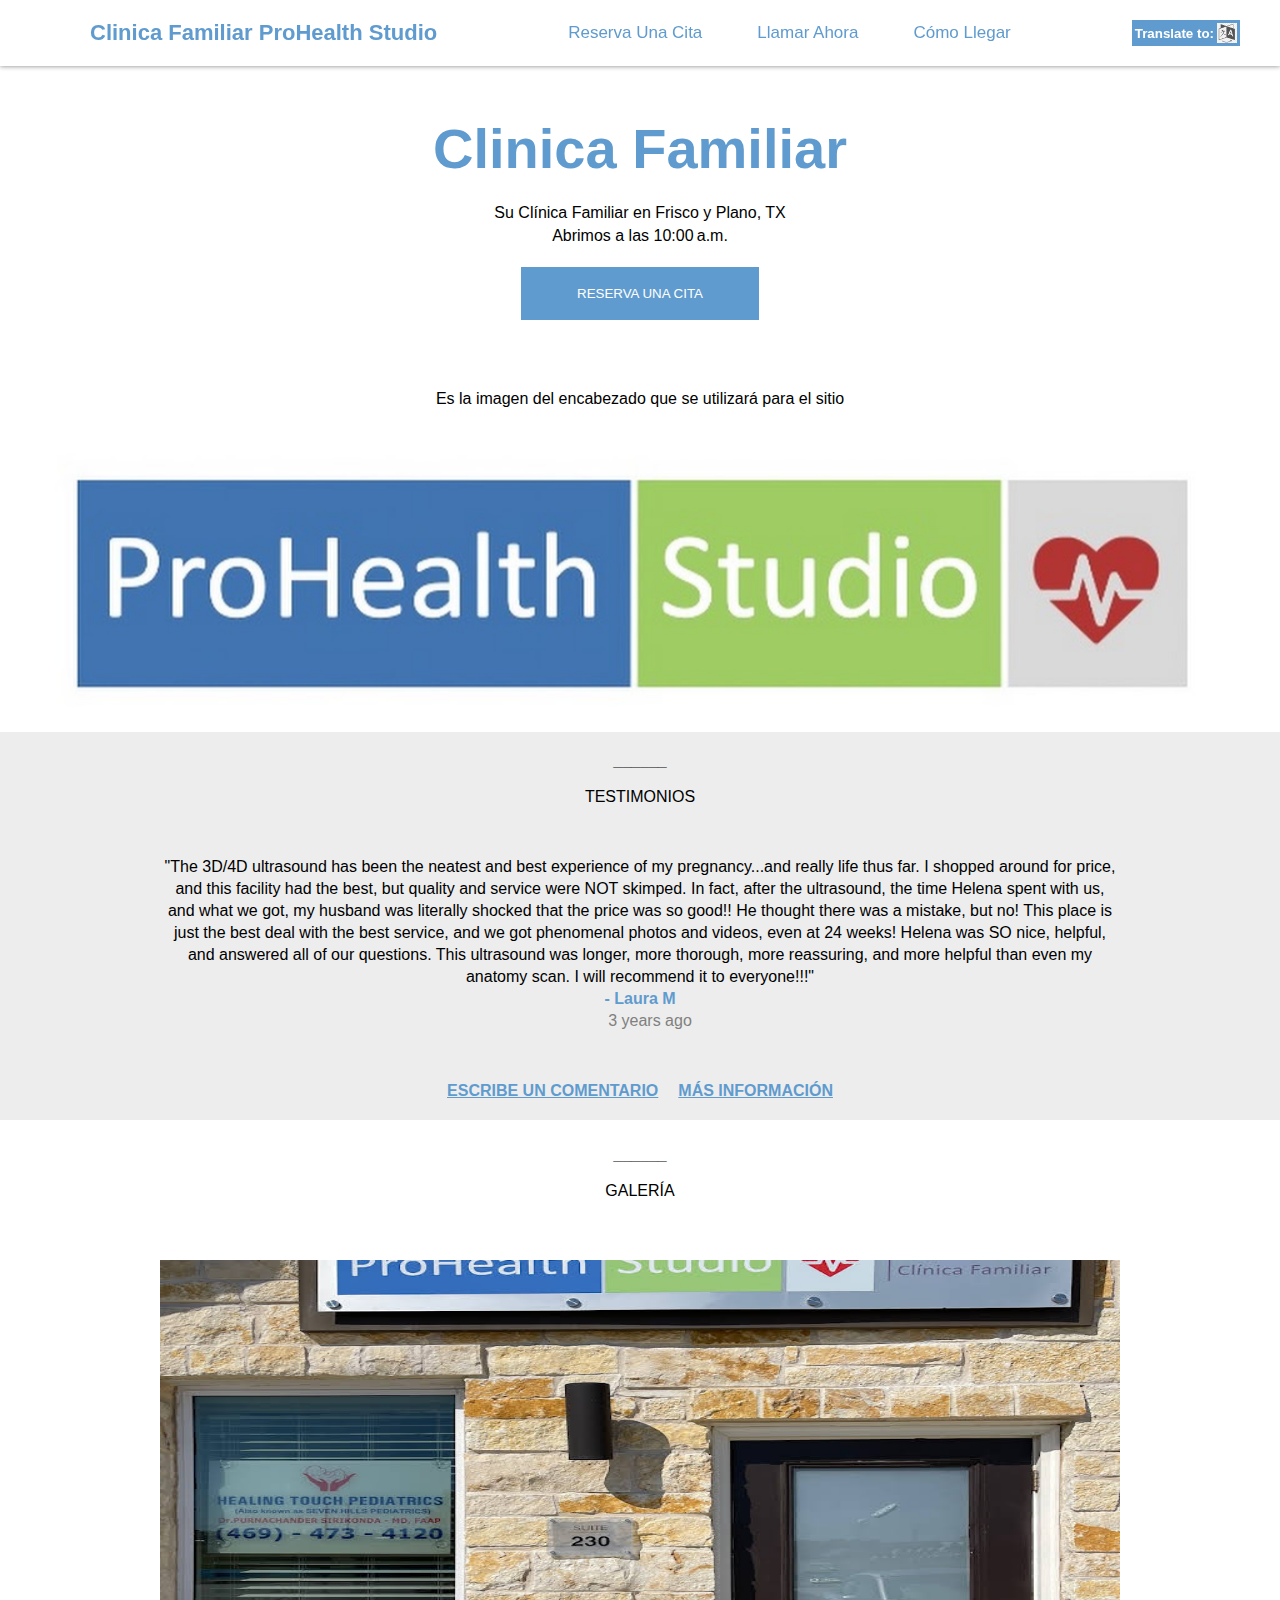
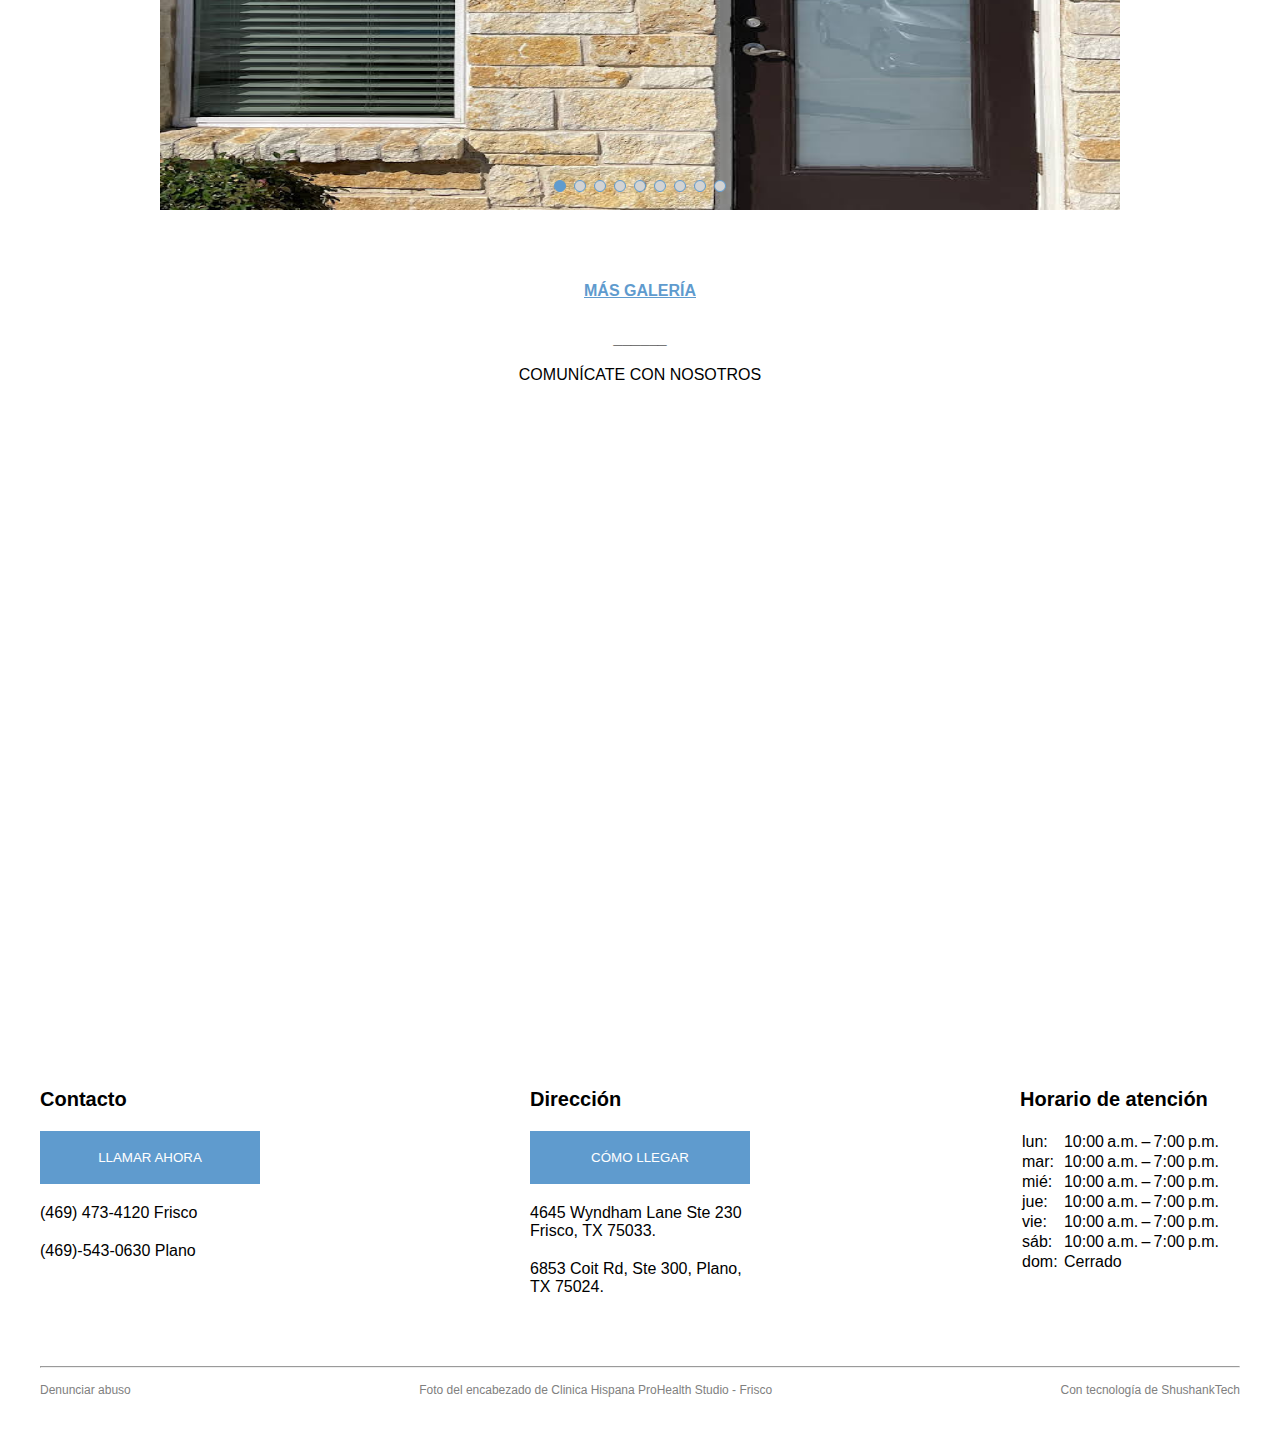
==== index.html @ 74a31b3a "hyper links are add, one is pending (Reserva Una Cita)" ====
<!DOCTYPE html>
<html lang="en">

<head>
    <meta charset="UTF-8">
    <meta name="viewport" content="width=device-width, initial-scale=1.0">
    <title>ProHealth Studio</title>
    <link rel="stylesheet" href="style.css">
    <link rel="stylesheet" href="https://cdnjs.cloudflare.com/ajax/libs/font-awesome/6.4.0/css/all.min.css"
        integrity="sha512-iecdLmaskl7CVkqkXNQ/ZH/XLlvWZOJyj7Yy7tcenmpD1ypASozpmT/E0iPtmFIB46ZmdtAc9eNBvH0H/ZpiBw=="
        crossorigin="anonymous" referrerpolicy="no-referrer" />
    <link rel="stylesheet" href="https://cdnjs.cloudflare.com/ajax/libs/font-awesome/6.4.2/css/all.min.css"
        integrity="sha512-z3gLpd7yknf1YoNbCzqRKc4qyor8gaKU1qmn+CShxbuBusANI9QpRohGBreCFkKxLhei6S9CQXFEbbKuqLg0DA=="
        crossorigin="anonymous" referrerpolicy="no-referrer" />
    <link rel="stylesheet" href="https://cdnjs.cloudflare.com/ajax/libs/font-awesome/6.5.0/css/all.min.css"
        integrity="sha512-Avb2QiuDEEvB4bZJYdft2mNjVShBftLdPG8FJ0V7irTLQ8Uo0qcPxh4Plq7G5tGm0rU+1SPhVotteLpBERwTkw=="
        crossorigin="anonymous" referrerpolicy="no-referrer" />
    <link rel="stylesheet" href="https://cdnjs.cloudflare.com/ajax/libs/font-awesome/5.6.0/css/all.min.css"
        integrity="sha512-ykRBEJhyZ+B/BIJcBuOyUoIxh0OfdICfHPnPfBy7eIiyJv536ojTCsgX8aqrLQ9VJZHGz4tvYyzOM0lkgmQZGw=="
        crossorigin="anonymous" referrerpolicy="no-referrer" />
</head>

<body>
    <header class="header">
        <div class="header_box box">
            <div class="header_leftside">
                <div class="header_main-menu">
                    <div class="menuclosebtn">
                        <i class="fa-solid fa-bars menu_btn" id="menubtn"></i>
                        <span class="close_btn" style="display: none;" id="closebtn">X</span>
                    </div>
                    <ul id="header_menu-main-menu" class="header_main-menu_ul header_main-menu_ul01"
                        style="display: none;">
                        <a href="#comments" class="header_main-menu_ul-li-a">
                            <li class="header_main-menu_ul-li">
                                Testimonios
                            </li>
                        </a>
                        <a href="#gallery" class="header_main-menu_ul-li-a">
                            <li class="header_main-menu_ul-li">
                                Galeria
                            </li>
                        </a>
                        <a href="#localmap" class="header_main-menu_ul-li-a">
                            <li class="header_main-menu_ul-li">
                                Contacto
                            </li>
                        </a>
                    </ul>
                    <ul id="header_menu-main-menu" class="header_main-menu_ul header_main-menu_ul02"
                        style="display: none;">
                        <a href="#comments" class="header_main-menu_ul-li-a">
                            <li class="header_main-menu_ul-li">
                                Testimonios
                            </li>
                        </a>
                        <a href="#gallery" class="header_main-menu_ul-li-a">
                            <li class="header_main-menu_ul-li">
                                Galeria
                            </li>
                        </a>
                        <a href="#localmap" class="header_main-menu_ul-li-a">
                            <li class="header_main-menu_ul-li">
                                Contacto
                            </li>
                        </a>
                        <a href="https://www.google.com/maps/dir//Clinica+Familiar+ProHealth+Studio+-+Frisco/data=!4m8!4m7!1m0!1m5!1m1!1s0x864c39f005796353:0x1c50fafa46c22f75!2m2!1d-96.84732819999999!2d33.1617672"
                            target="_blank" class="header_main-menu_ul-li-a">
                            <li class="header_main-menu_ul-li">
                                Cómo Llegar
                            </li>
                        </a>
                    </ul>
                    <ul id="header_menu-main-menu" class="header_main-menu_ul header_main-menu_ul03"
                        style="display: none;">
                        <a href="#comments" class="header_main-menu_ul-li-a">
                            <li class="header_main-menu_ul-li">
                                Testimonios
                            </li>
                        </a>
                        <a href="#gallery" class="header_main-menu_ul-li-a">
                            <li class="header_main-menu_ul-li">
                                Galeria
                            </li>
                        </a>
                        <a href="#localmap" class="header_main-menu_ul-li-a">
                            <li class="header_main-menu_ul-li">
                                Contacto
                            </li>
                        </a>
                        <a href="tel:+1-469-473-4120" class="header_main-menu_ul-li-a">
                            <li class="header_main-menu_ul-li">
                                Llamar Ahora
                            </li>
                        </a>
                        <a href="https://www.google.com/maps/dir//Clinica+Familiar+ProHealth+Studio+-+Frisco/data=!4m8!4m7!1m0!1m5!1m1!1s0x864c39f005796353:0x1c50fafa46c22f75!2m2!1d-96.84732819999999!2d33.1617672"
                            target="_blank" class="header_main-menu_ul-li-a">
                            <li class="header_main-menu_ul-li">
                                Cómo Llegar
                            </li>
                        </a>
                    </ul>
                    <ul id="header_menu-main-menu" class="header_main-menu_ul header_main-menu_ul04"
                        style="display: none;">
                        <a href="#comments" class="header_main-menu_ul-li-a">
                            <li class="header_main-menu_ul-li">
                                Testimonios
                            </li>
                        </a>
                        <a href="#gallery" class="header_main-menu_ul-li-a">
                            <li class="header_main-menu_ul-li">
                                Galeria
                            </li>
                        </a>
                        <a href="#localmap" class="header_main-menu_ul-li-a">
                            <li class="header_main-menu_ul-li">
                                Contacto
                            </li>
                        </a>
                        <a href="" class="header_main-menu_ul-li-a">
                            <li class="header_main-menu_ul-li">
                                Reserva Una Cita
                            </li>
                        </a>
                        <a href="tel:+1-469-473-4120" class="header_main-menu_ul-li-a">
                            <li class="header_main-menu_ul-li">
                                Llamar Ahora
                            </li>
                        </a>
                        <a href="https://www.google.com/maps/dir//Clinica+Familiar+ProHealth+Studio+-+Frisco/data=!4m8!4m7!1m0!1m5!1m1!1s0x864c39f005796353:0x1c50fafa46c22f75!2m2!1d-96.84732819999999!2d33.1617672"
                            target="_blank" class="header_main-menu_ul-li-a">
                            <li class="header_main-menu_ul-li">
                                Cómo Llegar
                            </li>
                        </a>
                    </ul>
                </div>
                <p>Clinica Familiar ProHealth Studio</p>
            </div>
            <div class="header_rightside header_rightside01">
                <a href="">
                    <span>
                        <i class="fa-solid fa-calendar-day"></i>
                        <p>Reserva Una Cita</p>
                    </span>
                </a>
                <a href="tel:+1-469-473-4120">
                    <span>
                        <i class="fa-solid fa-phone"></i>
                        <p>Llamar Ahora</p>
                    </span>
                </a>
                <a href="https://www.google.com/maps/dir//Clinica+Familiar+ProHealth+Studio+-+Frisco/data=!4m8!4m7!1m0!1m5!1m1!1s0x864c39f005796353:0x1c50fafa46c22f75!2m2!1d-96.84732819999999!2d33.1617672"
                    target="_blank" class="header_main-menu_ul-li-a">
                    <span>
                        <i class="fa-solid fa-diamond-turn-right"></i>
                        <p>Cómo Llegar</p>
                    </span>
                </a>
            </div>
            <div class="header_rightside header_rightside02" style="display: none;">
                <a href="">
                    <span>
                        <i class="fa-solid fa-calendar-day"></i>
                        <p>Reserva Una Cita</p>
                    </span>
                </a>
                <a href="tel:+1-469-473-4120">
                    <span>
                        <i class="fa-solid fa-phone"></i>
                        <p>Llamar Ahora</p>
                    </span>
                </a>
            </div>
            <div class="header_rightside header_rightside03" style="display: none;">
                <a href="">
                    <span>
                        <i class="fa-solid fa-calendar-day"></i>
                        <p>Reserva Una Cita</p>
                    </span>
                </a>
            </div>
            <div class="header_rightside header_rightside04" style="display: none; gap:0px; padding: 0px;">
            </div>
            <div class="header_language">
                <button class="header_language_button" id="languageButton"><span class="header_language_text">Translate
                        to:</span>
                    <img src="language_translation.png" alt="lang_image"></button>
            </div>
        </div>
    </header>

    <section class="clinica">
        <div class="clinica_box box">
            <span class="clinica_header">Clinica Familiar</span>
            <span class="clinica_address">Su Clínica Familiar en Frisco y Plano, TX <br>
                Abrimos a las 10:00 a.m.</span>
            <input type="submit" value="RESERVA UNA CITA" class="clinica_button">
            <span class="clinica_text">Es la imagen del encabezado que se utilizará para el sitio</span>
        </div>
    </section>
    <section class="logo_poster">
        <div class="logo_poster_div box">
            <img src="poster08-02-2024(2).png" alt="logo_poster" class="logo_poster_img box">
        </div>
        <div id="comments"></div>
    </section>
    <iframe src="comments.html" frameborder="0" width="100%" height="400px"></iframe>
    <section class="galeria">
        <div class="galeria_box box">
            <div class="galeria_header">
                <b>______</b>
                <span>GALERÍA</span>
            </div>
            <div id="gallery"></div>
            <div class="galeria_images box">
                <img src="image01.jpg" alt="image1" class="photo01 photos">
                <img src="image02.jpg" alt="image1" class="photo02 photos">
                <img src="image03.jpg" alt="image1" class="photo03 photos">

                <img src="image04.jpeg" alt="image1" class="photo04 photos">
                <img src="image05.jpeg" alt="image1" class="photo05 photos">
                <img src="image06.jpeg" alt="image1" class="photo06 photos">

                <img src="image07.jpeg" alt="image1" class="photo07 photos">
                <img src="image08.jpeg" alt="image1" class="photo08 photos">
                <img src="image09.jpg" alt="image1" class="photo09 photos">
            </div>
            <div class="galeria_images_buttons">
                <span class="photo01_button photos_button"></span>
                <span class="photo02_button photos_button"></span>
                <span class="photo03_button photos_button"></span>
                <span class="photo04_button photos_button"></span>
                <span class="photo05_button photos_button"></span>
                <span class="photo06_button photos_button"></span>
                <span class="photo07_button photos_button"></span>
                <span class="photo08_button photos_button"></span>
                <span class="photo09_button photos_button"></span>
            </div>
            <a href="https://www.google.com/maps/uv?pb=!1s0x864c39f005796353%3A0x1c50fafa46c22f75!3m1!7e131!4s!5sClinica%20Familiar%20ProHealth%20Studio%20-%20Frisco!15sCgIgAQ&hl=es-419&imagekey=!1e2!2snBbS2kpyDQ70okNSSE1fAg"
                target="_blank" style="text-decoration: underline;"><b>MÁS GALERÍA</b></a>
        </div>
    </section>
    <section class="comunicate">
        <div class="comunicate_box box">
            <div class="comunicate_header">
                <b>______</b>
                <span>COMUNÍCATE CON NOSOTROS</span>
            </div>
            <div id="localmap"></div>
            <div class="comunicate_map box">
                <iframe
                    src="https://www.google.com/maps/embed?pb=!1m18!1m12!1m3!1d3339.9922505148693!2d-96.8474852!3d33.1618303!2m3!1f0!2f0!3f0!3m2!1i1024!2i768!4f13.1!3m3!1m2!1s0x864c39f005796353%3A0x1c50fafa46c22f75!2sClinica%20Familiar%20ProHealth%20Studio%20-%20Frisco!5e0!3m2!1sen!2sin!4v1709830717162!5m2!1sen!2sin"
                    width="100%" height="600" style="border:0;" allowfullscreen="" loading="lazy"
                    referrerpolicy="no-referrer-when-downgrade" class="comunicate_map_iframe"></iframe>
            </div>
        </div>
    </section>
    <section class="contacto">
        <div class="contacto_box box">
            <div class="contacto_contacto contacto_section">
                <p class="contacto_header">Contacto</p>
                <input type="submit" value="LLAMAR AHORA" class="contacto_button">
                <a href="tel:+1-469-473-4120" class="contacto_atag">(469) 473-4120 <span>Frisco</span></a>
                <a href="tel:+1-469-543-0630" class="contacto_atag">(469)-543-0630 <span>Plano</span></a>
            </div>
            <div class="contacto_dirección contacto_section">
                <p class="contacto_header">Dirección</p>
                <input type="submit" value="CÓMO LLEGAR" class="contacto_button">
                <a href="https://www.google.com/maps?ll=33.161922,-96.847497&z=16&t=m&hl=en&gl=IN&mapclient=embed&q=4645+Wyndham+Ln+%23230+Frisco,+TX+75033+USA"
                    target="_blank" class="contacto_atag">4645 Wyndham Lane Ste 230 Frisco, TX 75033.</a>
                <a href="https://www.google.com/maps/place/6853+Coit+Rd+STE+300,+Plano,+TX+75024,+USA/@33.069427,-96.772362,16z/data=!4m6!3m5!1s0x864c22c98a66912d:0xb17c87d97829c690!8m2!3d33.0694028!4d-96.7723473!16s%2Fg%2F11hbw2210t?hl=en&entry=ttu"
                    target="_blank" class="contacto_atag">6853 Coit Rd, Ste 300, Plano, TX 75024.</a>
            </div>
            <div class="contacto_horario  contacto_section">
                <p class="contacto_header">Horario de atención</p>
                <table>
                    <tr>
                        <td>lun: </td>
                        <td> 10:00 a.m. – 7:00 p.m.</td>
                    </tr>
                    <tr>
                        <td>mar: </td>
                        <td> 10:00 a.m. – 7:00 p.m.</td>
                    </tr>
                    <tr>
                        <td>mié: </td>
                        <td> 10:00 a.m. – 7:00 p.m.</td>
                    </tr>
                    <tr>
                        <td>jue: </td>
                        <td> 10:00 a.m. – 7:00 p.m.</td>
                    </tr>
                    <tr>
                        <td>vie: </td>
                        <td> 10:00 a.m. – 7:00 p.m.</td>
                    </tr>
                    <tr>
                        <td>sáb: </td>
                        <td> 10:00 a.m. – 7:00 p.m.</td>
                    </tr>
                    <tr>
                        <td>dom: </td>
                        <td> Cerrado</td>
                    </tr>
                </table>
            </div>
        </div>
    </section>
    <footer class="footer">
        <div class="footer_box box">
            <hr>
            <div class="footer_text">
                <span>Denunciar abuso</span>
                <a href="https://www.google.com/maps/contrib/108048068124310545388/photos/@33.1618303,-96.8474852,17z/data=!3m1!4b1!4m3!8m2!3m1!1e1?entry=ttu"
                    target="_blank" style="color: gray;"><span>Foto
                        del encabezado de Clinica Hispana ProHealth Studio - Frisco</span></a>
                <a href="https://shushanktech.netlify.app/" target="_blank" style="color: gray;"><span>Con tecnología
                        de ShushankTech</span></a>
            </div>
        </div>
    </footer>
</body>
<script src="script.js"></script>

</html>
---- style.css ----
* {
    margin: 0;
    padding: 0;
    box-sizing: border-box;
    font-family: "Comfortaa", sans-serif;
}

.box {
    width: 1200px;
}

a {
    text-decoration: none;
    color: #5F9BCE;
}

.contacto_atag {
    color: black;
}

/***************************menu-start*********************************/

@keyframes fadeSkewM {
    from {
        opacity: 0;
        transform: rotateZ(180deg);
    }

    to {
        opacity: 1;
        transform: rotateZ(0deg);
    }
}

@keyframes fadeSkewX {
    from {
        opacity: 0;
        transform: rotateZ(0deg);
    }

    to {
        opacity: 1;
        transform: rotateZ(180deg);
    }
}


@keyframes fadeInDown {
    from {
        opacity: 0;
        transform: translateY(-20px);
    }

    to {
        opacity: 1;
        transform: translateY(0);
    }
}


.menuclosebtn {
    display: flex;
    align-items: center;
    justify-content: center;
    text-align: center;

}

#menubtn,
#closebtn {
    width: 20px;
    font-weight: bold;
    cursor: pointer;
    /* border: 1px solid red; */
}

#menubtn {
    animation: fadeSkewM 0.3s linear alternate;
}

#closebtn {
    animation: fadeSkewX 0.3s linear alternate;
}

.header_main-menu_ul {
    width: 650px;
    font-size: 18px;
    position: absolute;
    top: 50px;
    /* border: 2px solid red; */
    box-shadow: 0px 0px 5px 0px gray;
    animation: fadeInDown 0.3s linear alternate;
}


.header_main-menu_ul a {
    list-style-type: none;
    text-decoration: none;
    display: block;
    color: #5F9BCE;
    /* border: 1px solid red; */
    background-color: #ffffff;
    border-bottom: 2px solid lightgray;
    padding: 10px 20px;
}

.header_main-menu_ul a:hover {
    display: block;
    box-shadow: 0px 0px 5px 0px gray;
}

/***************************menu-end*********************************/


.header {
    display: flex;
    justify-content: center;
    align-items: center;
    width: 100%;
    padding: 20px 0px;
    box-shadow: 0px 0px 5px 0px gray;
    background-color: #ffffff;
    /* border: 2px solid blue; */
    color: #5F9BCE;
    font-size: 17px;
    position: sticky;
    top: 0;
    z-index: 1000;
}

.header_box {
    display: flex;
    justify-content: space-between;
    align-items: center;
    /* border: 2px solid red; */
}

.header_leftside {
    display: flex;
    align-items: center;
    gap: 30px;
    font-size: 22px;
    font-weight: bold;
}

.header_language {
    display: flex;
    align-items: center;
    justify-self: center;
    font-weight: bold;
    /* border: 2px solid red; */

}

.header_language_button {
    display: flex;
    align-items: center;
    justify-self: center;
    text-align: center;
    padding: 2px;
    border: 1px solid transparent;
    font-weight: bold;
    /* width: 60px; */
    cursor: pointer;
    background-color: #5F9BCE;
    color: #ffffff;
    gap: 3px;
    /* flex-wrap: wrap; */
}

.header_language img {
    width: 20px;
}


.header_rightside {
    display: flex;
    justify-content: center;
    align-items: center;
    gap: 45px;
    /* flex-wrap: wrap; */
    /* border: 1px solid red; */
}

.header_rightside span {
    display: flex;
    align-items: center;
    gap: 10px;
    /* border: 1px solid red; */
}


.logo_poster {
    display: flex;
    justify-content: center;
    align-items: center;
    width: 100%;
}


.logo_poster_div {
    display: flex;
    justify-content: center;
    align-items: center;
    /* border: 1px solid red; */
}


.clinica {
    display: flex;
    justify-content: center;
    align-items: center;
    width: 100%;
}


.clinica_box {
    display: flex;
    flex-direction: column;
    justify-content: center;
    align-items: center;
    text-align: center;
    padding: 50px 0px 10px 0px;
    gap: 20px;
}

.clinica_header {
    font-size: 56px;
    font-weight: bold;
    color: #5F9BCE;
}


.clinica_address {
    line-height: 23px;
}


.clinica_button {
    padding: 18px 55px;
    color: #ffffff;
    background-color: #5F9BCE;
    border: 1px solid transparent;
    cursor: pointer;
}

.clinica_button:hover {
    background-color: lightslategray;
}

.clinica_text {
    padding-top: 50px;
}


/*********************************comments_Css-start*************************************/


.testimonios {
    display: flex;
    flex-direction: column;
    justify-content: center;
    align-items: center;
    text-align: center;
    padding: 20px 0px;
    gap: 20px;
    background-color: #ededed;
    /* border: 1px solid red; */
}

.testimonios_box {
    display: flex;
    flex-direction: column;
    align-items: center;
    gap: 50px;
}

.testimonios_header {
    display: flex;
    flex-direction: column;
    gap: 18px;
}

.fa-star {
    /* color: orange; */
    color: #FBBC04;
    font-size: 14px;
}


.testimonios_comments_parent {
    display: flex;
    justify-content: center;
    align-items: center;
    text-align: center;
    flex-wrap: wrap;
    gap: 50px;
    /* border: 1px solid red; */
}

.testimonios_comments {
    display: flex;
    flex-direction: column;
    gap: 10px;
    width: 300px;
    width: 80%;
    line-height: 22px;
}

.testimonios_comments_rating {
    display: flex;
    justify-content: center;
    align-items: center;
    /* border: 1px solid red; */
}

.testimonios_comments_rating_year {
    display: flex;
    gap: 20px;
}

.testimonios_comments_rating_year p {
    color: gray;
}


.fa-ellipsis-vertical {
    font-size: 18px;
    padding-top: 13px;
    cursor: pointer;
}

.testimonios_comments_name {
    font-weight: bold;
    color: #5F9BCE;
}

.testimonios_comments_arrow {
    display: flex;
    align-items: center;
    justify-content: center;
    position: fixed;
    top: 200px;
}


.testimonios_comments_left_arrow_button {
    position: fixed;
    left: 8%;
}


.testimonios_comments_right_arrow_button {
    position: fixed;
    right: 8%;
}


.arrow_button {
    cursor: pointer;
    font-size: 38px;
    color: #5F9BCE;
}

.arrow_button:active {
    color: #FBBC04;
}

.testimonios_footer {
    display: flex;
    align-items: center;
    justify-content: center;
    gap: 20px;
    font-weight: bold;
    color: #5F9BCE;
    text-decoration: underline;
    cursor: pointer;
    flex-wrap: wrap;
}

.testimonios_footer span:hover {
    color: lightslategray;
}


/*********************************comments_Css-end*************************************/



.galeria {
    display: flex;
    flex-direction: column;
    justify-content: center;
    align-items: center;
    text-align: center;
    padding: 10px 0px;
    gap: 20px;
}

.galeria_box {
    display: flex;
    flex-direction: column;
    align-items: center;
    gap: 30px;
}

.galeria_header {
    display: flex;
    flex-direction: column;
    gap: 18px;
}

.galeria_images {
    display: flex;
    justify-content: center;
    align-items: center;
    gap: 28px;
    flex-wrap: wrap;
}

.galeria_images img {
    width: 380px;
    width: 80%;
    height: 550px;
}

.galeria_images_buttons {
    display: flex;
    gap: 8px;
}

.photos_button {
    padding: 5px;
    background-color: lightgray;
    border: 1px solid #5F9BCE;
    border-radius: 50%;
    cursor: pointer;
    position: relative;
    top: -60px;
}


.comunicate {
    display: flex;
    flex-direction: column;
    justify-content: center;
    align-items: center;
    text-align: center;
    padding: 20px 0px;
    gap: 20px;
}

.comunicate_box {
    display: flex;
    flex-direction: column;
    align-items: center;
    gap: 30px;
}

.comunicate_header {
    display: flex;
    flex-direction: column;
    gap: 18px;
}

.contacto {
    display: flex;
    flex-direction: column;
    justify-content: center;
    align-items: center;
    padding: 20px 0px;
    gap: 20px;
}

.contacto_box {
    display: flex;
    justify-content: space-between;
    gap: 30px;
    flex-wrap: wrap;
    /* border: 1px solid red; */
}

.contacto_section {
    display: flex;
    flex-direction: column;
    gap: 20px;
    width: 220px;
}

.contacto_header {
    font-weight: bold;
    font-size: 20px;
}

.contacto_button {
    padding: 18px 55px;
    color: #ffffff;
    background-color: #5F9BCE;
    border: 1px solid transparent;
    cursor: pointer;
}

.contacto_button:hover {
    background-color: lightslategray;
}


.footer {
    display: flex;
    justify-content: center;
    align-items: center;
    width: 100%;
    padding: 50px 0px;
    color: gray;
    /* border: 2px solid blue; */
}

.footer_box {
    display: flex;
    flex-direction: column;
    gap: 15px;
    /* border: 1px solid red; */
}

.footer_text {
    display: flex;
    text-align: center;
    align-items: center;
    justify-content: space-between;
    color: gray;
    font-size: 12px;
    gap: 10px;
    /* border: 1px solid red; */
}


@media (max-width: 1200px) {
    .box {
        width: 100%;
        padding: 0px 30px;
    }

    .clinica_box {
        padding: 50px 30px;
    }

    .header_rightside {
        gap: 20px;
    }

    .header_main-menu_ul {
        width: 80%;
    }
}


@media (max-width: 800px) {
    .galeria_images img {
        width: 90%;
        height: 400px;
    }
}

@media (max-width: 700px) {
    .header_rightside {
        gap: 10px;
    }

    .header {
        font-size: 15px;
    }

    .header_leftside {
        gap: 15px;
        font-size: 18px;
    }

}

@media (max-width: 600px) {
    .header_rightside {
        gap: 5px;
    }

    .header_leftside {
        gap: 10px;
    }

    .galeria_images img {
        width: 90%;
        height: 300px;
    }

}


@media (max-width: 500px) {
    .header_box {
        padding: 10px;
    }

    .header {
        padding: 10px;
    }

    .logo_poster_div {
        padding: 0px;
    }

    .testimonios_comments {
        width: 100%;
    }


    .testimonios_comments_left_arrow_button {
        left: 4.5%;
    }


    .testimonios_comments_right_arrow_button {
        right: 4.5%;
    }

}


@media (max-width: 450px) {

    .clinica_header {
        font-size: 48px;
    }


    .galeria_images,
    .photos {
        /* border: 1px solid red; */
        width: 100%;
        padding: 0px;
    }

    .comunicate_map {
        padding: 0px;
    }


}
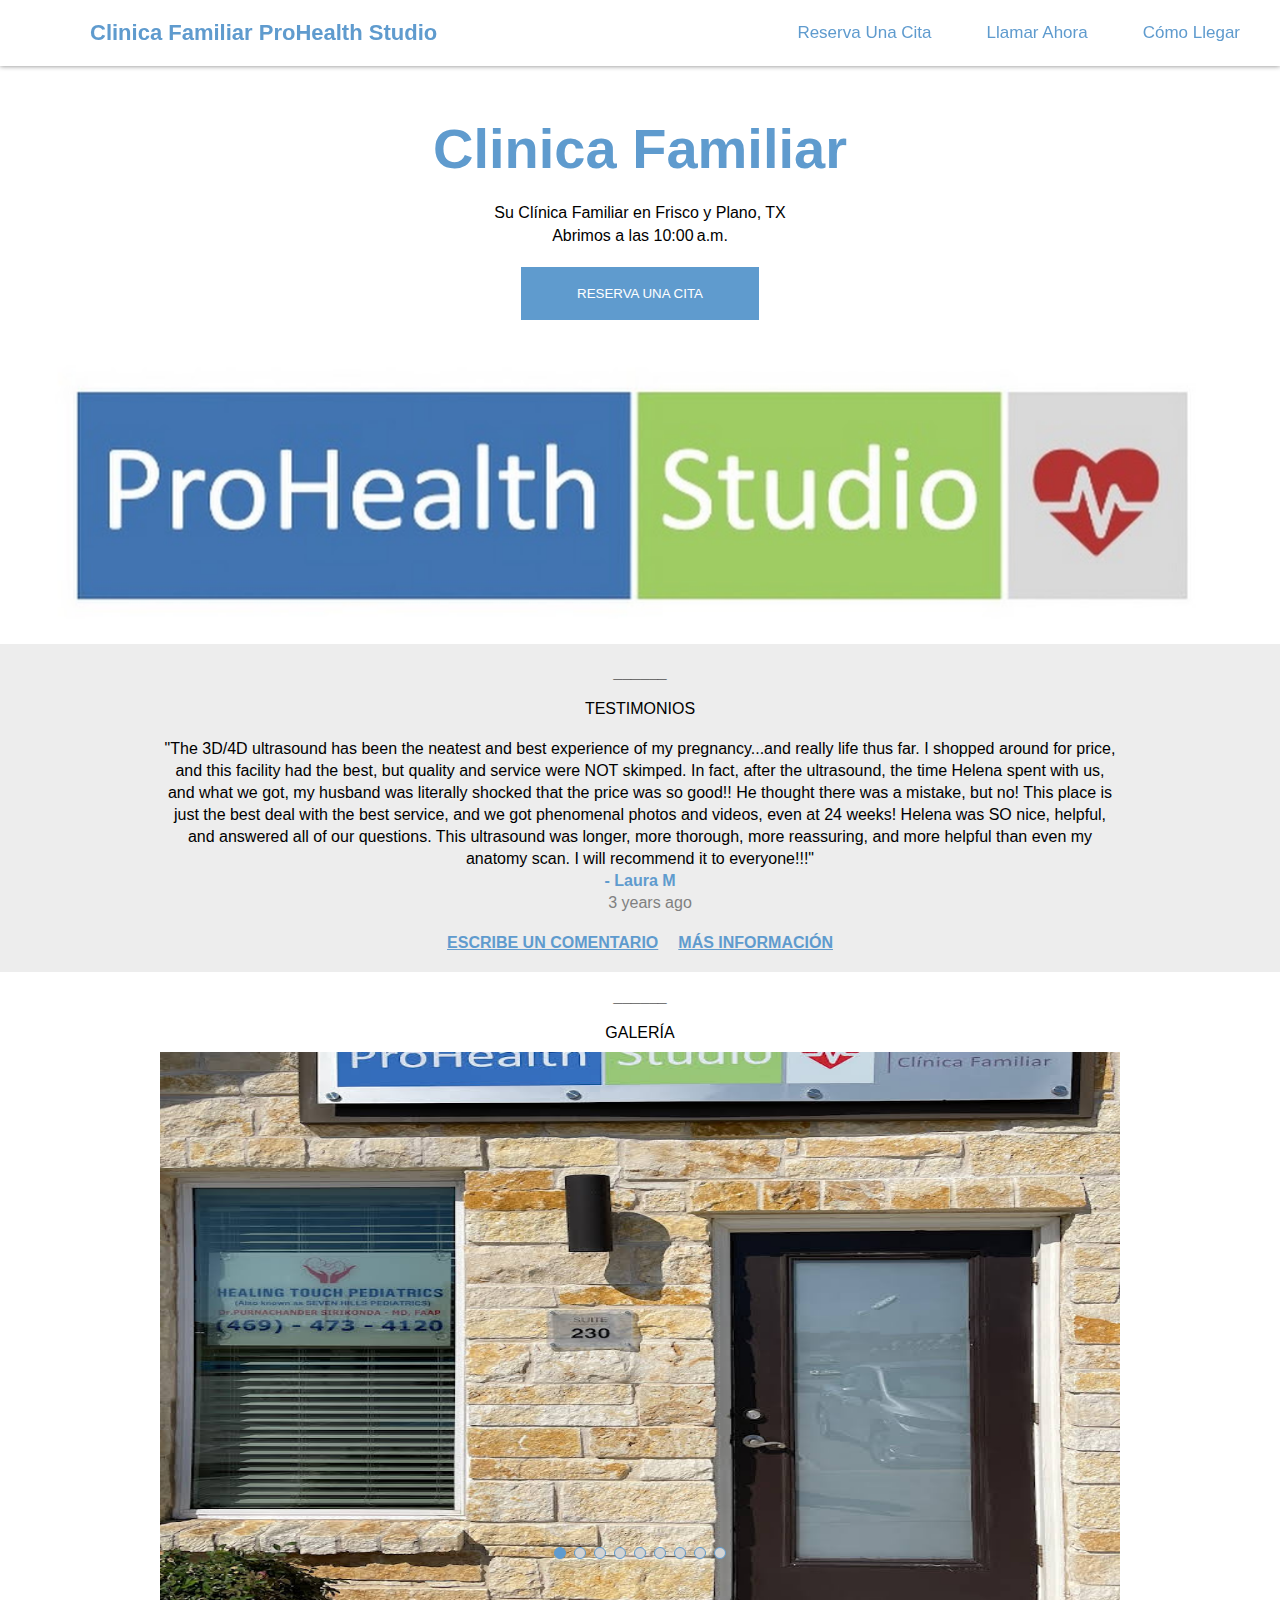
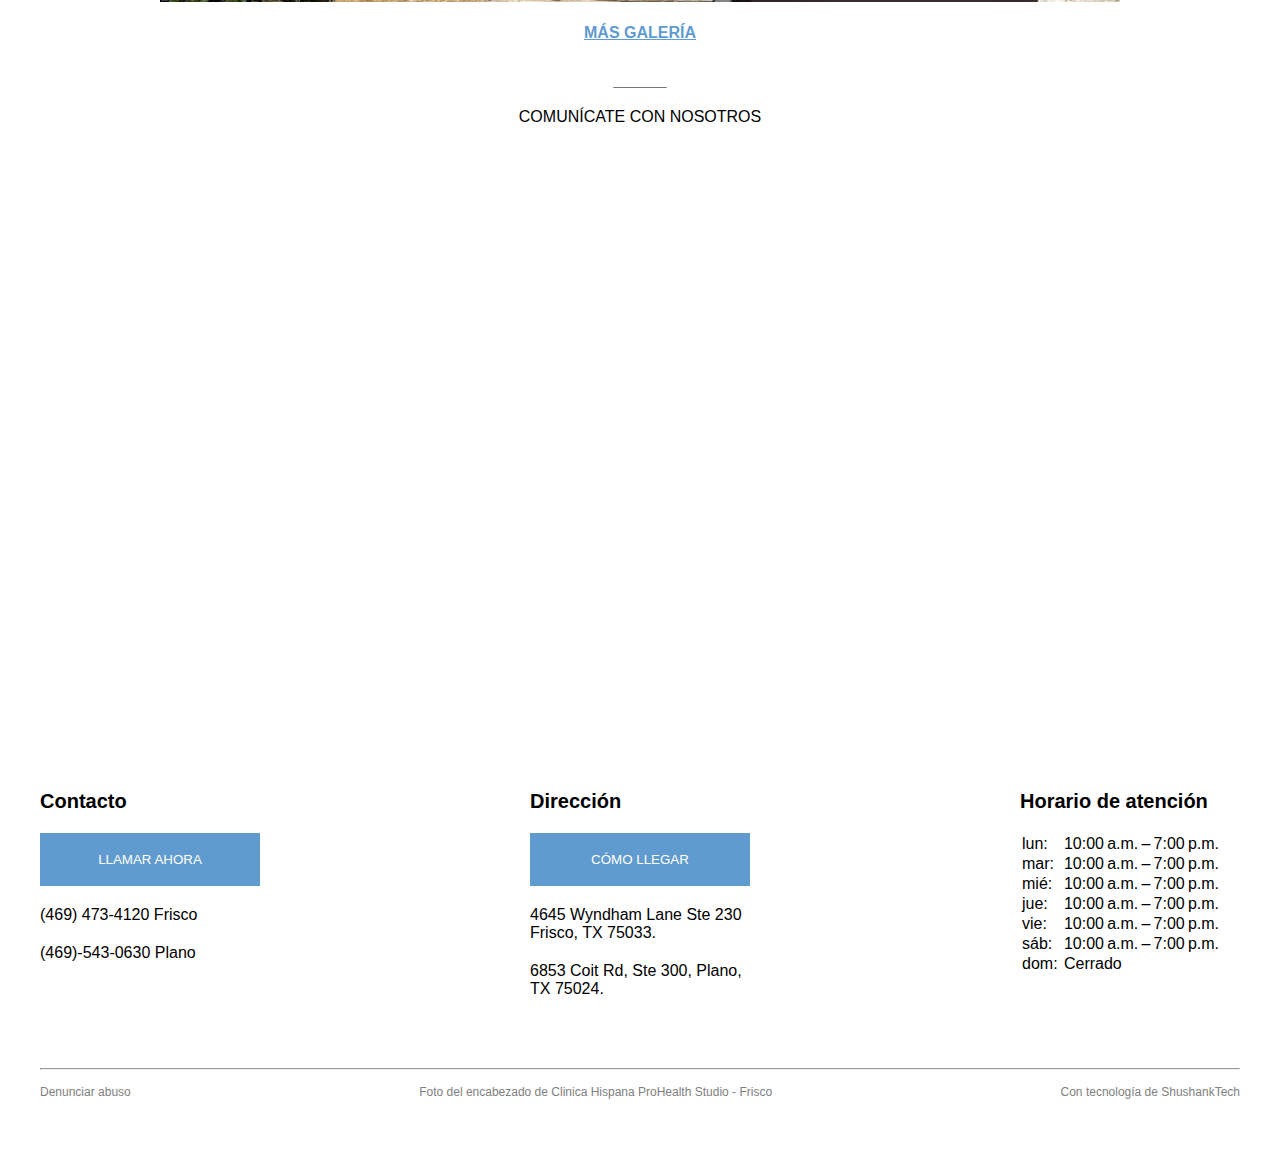
==== commit fa4e3b9c: "remove translate button from header" ====
--- a/index.html
+++ b/index.html
@@ -41,53 +41,38 @@
                                 Galeria
                             </li>
                         </a>
-                        <a href="#localmap" class="header_main-menu_ul-li-a">
+                        <!-- <a href="#localmap" class="header_main-menu_ul-li-a">
                             <li class="header_main-menu_ul-li">
                                 Contacto
                             </li>
-                        </a>
+                        </a> -->
                     </ul>
                     <ul id="header_menu-main-menu" class="header_main-menu_ul header_main-menu_ul02"
                         style="display: none;">
-                        <a href="#comments" class="header_main-menu_ul-li-a">
-                            <li class="header_main-menu_ul-li">
-                                Testimonios
-                            </li>
-                        </a>
-                        <a href="#gallery" class="header_main-menu_ul-li-a">
-                            <li class="header_main-menu_ul-li">
-                                Galeria
-                            </li>
-                        </a>
-                        <a href="#localmap" class="header_main-menu_ul-li-a">
-                            <li class="header_main-menu_ul-li">
-                                Contacto
-                            </li>
-                        </a>
                         <a href="https://www.google.com/maps/dir//Clinica+Familiar+ProHealth+Studio+-+Frisco/data=!4m8!4m7!1m0!1m5!1m1!1s0x864c39f005796353:0x1c50fafa46c22f75!2m2!1d-96.84732819999999!2d33.1617672"
                             target="_blank" class="header_main-menu_ul-li-a">
                             <li class="header_main-menu_ul-li">
                                 Cómo Llegar
                             </li>
                         </a>
+                        <a href="#comments" class="header_main-menu_ul-li-a">
+                            <li class="header_main-menu_ul-li">
+                                Testimonios
+                            </li>
+                        </a>
+                        <a href="#gallery" class="header_main-menu_ul-li-a">
+                            <li class="header_main-menu_ul-li">
+                                Galeria
+                            </li>
+                        </a>
+                        <!-- <a href="#localmap" class="header_main-menu_ul-li-a">
+                            <li class="header_main-menu_ul-li">
+                                Contacto
+                            </li>
+                        </a> -->
                     </ul>
                     <ul id="header_menu-main-menu" class="header_main-menu_ul header_main-menu_ul03"
                         style="display: none;">
-                        <a href="#comments" class="header_main-menu_ul-li-a">
-                            <li class="header_main-menu_ul-li">
-                                Testimonios
-                            </li>
-                        </a>
-                        <a href="#gallery" class="header_main-menu_ul-li-a">
-                            <li class="header_main-menu_ul-li">
-                                Galeria
-                            </li>
-                        </a>
-                        <a href="#localmap" class="header_main-menu_ul-li-a">
-                            <li class="header_main-menu_ul-li">
-                                Contacto
-                            </li>
-                        </a>
                         <a href="tel:+1-469-473-4120" class="header_main-menu_ul-li-a">
                             <li class="header_main-menu_ul-li">
                                 Llamar Ahora
@@ -99,24 +84,25 @@
                                 Cómo Llegar
                             </li>
                         </a>
+                        <a href="#comments" class="header_main-menu_ul-li-a">
+                            <li class="header_main-menu_ul-li">
+                                Testimonios
+                            </li>
+                        </a>
+                        <a href="#gallery" class="header_main-menu_ul-li-a">
+                            <li class="header_main-menu_ul-li">
+                                Galeria
+                            </li>
+                        </a>
+                        <!-- <a href="#localmap" class="header_main-menu_ul-li-a">
+                            <li class="header_main-menu_ul-li">
+                                Contacto
+                            </li>
+                        </a> -->
+
                     </ul>
                     <ul id="header_menu-main-menu" class="header_main-menu_ul header_main-menu_ul04"
                         style="display: none;">
-                        <a href="#comments" class="header_main-menu_ul-li-a">
-                            <li class="header_main-menu_ul-li">
-                                Testimonios
-                            </li>
-                        </a>
-                        <a href="#gallery" class="header_main-menu_ul-li-a">
-                            <li class="header_main-menu_ul-li">
-                                Galeria
-                            </li>
-                        </a>
-                        <a href="#localmap" class="header_main-menu_ul-li-a">
-                            <li class="header_main-menu_ul-li">
-                                Contacto
-                            </li>
-                        </a>
                         <a href="" class="header_main-menu_ul-li-a">
                             <li class="header_main-menu_ul-li">
                                 Reserva Una Cita
@@ -133,6 +119,21 @@
                                 Cómo Llegar
                             </li>
                         </a>
+                        <a href="#comments" class="header_main-menu_ul-li-a">
+                            <li class="header_main-menu_ul-li">
+                                Testimonios
+                            </li>
+                        </a>
+                        <a href="#gallery" class="header_main-menu_ul-li-a">
+                            <li class="header_main-menu_ul-li">
+                                Galeria
+                            </li>
+                        </a>
+                        <!-- <a href="#localmap" class="header_main-menu_ul-li-a">
+                            <li class="header_main-menu_ul-li">
+                                Contacto
+                            </li>
+                        </a> -->
                     </ul>
                 </div>
                 <p>Clinica Familiar ProHealth Studio</p>
@@ -182,11 +183,11 @@
             </div>
             <div class="header_rightside header_rightside04" style="display: none; gap:0px; padding: 0px;">
             </div>
-            <div class="header_language">
+            <!-- <div class="header_language">
                 <button class="header_language_button" id="languageButton"><span class="header_language_text">Translate
                         to:</span>
                     <img src="language_translation.png" alt="lang_image"></button>
-            </div>
+            </div> -->
         </div>
     </header>
 
@@ -196,7 +197,7 @@
             <span class="clinica_address">Su Clínica Familiar en Frisco y Plano, TX <br>
                 Abrimos a las 10:00 a.m.</span>
             <input type="submit" value="RESERVA UNA CITA" class="clinica_button">
-            <span class="clinica_text">Es la imagen del encabezado que se utilizará para el sitio</span>
+            <!-- <span class="clinica_text">Es la imagen del encabezado que se utilizará para el sitio</span> -->
         </div>
     </section>
     <section class="logo_poster">
@@ -205,7 +206,7 @@
         </div>
         <div id="comments"></div>
     </section>
-    <iframe src="comments.html" frameborder="0" width="100%" height="400px"></iframe>
+    <iframe src="comments.html" frameborder="0" width="100%" height="330px"></iframe>
     <section class="galeria">
         <div class="galeria_box box">
             <div class="galeria_header">
@@ -317,6 +318,7 @@
                         del encabezado de Clinica Hispana ProHealth Studio - Frisco</span></a>
                 <a href="https://shushanktech.netlify.app/" target="_blank" style="color: gray;"><span>Con tecnología
                         de ShushankTech</span></a>
+                <!-- <a href="https://shushanktech.netlify.app/" target="_blank" style="color: gray;">Desarrollado por ShushankTech</a> -->
             </div>
         </div>
     </footer>
--- a/style.css
+++ b/style.css
@@ -272,7 +272,7 @@
     display: flex;
     flex-direction: column;
     align-items: center;
-    gap: 50px;
+    gap: 20px;
 }
 
 .testimonios_header {
@@ -401,7 +401,7 @@
     display: flex;
     flex-direction: column;
     align-items: center;
-    gap: 30px;
+    gap: 5px;
 }
 
 .galeria_header {
@@ -454,7 +454,7 @@
     display: flex;
     flex-direction: column;
     align-items: center;
-    gap: 30px;
+    gap: 10px;
 }
 
 .comunicate_header {
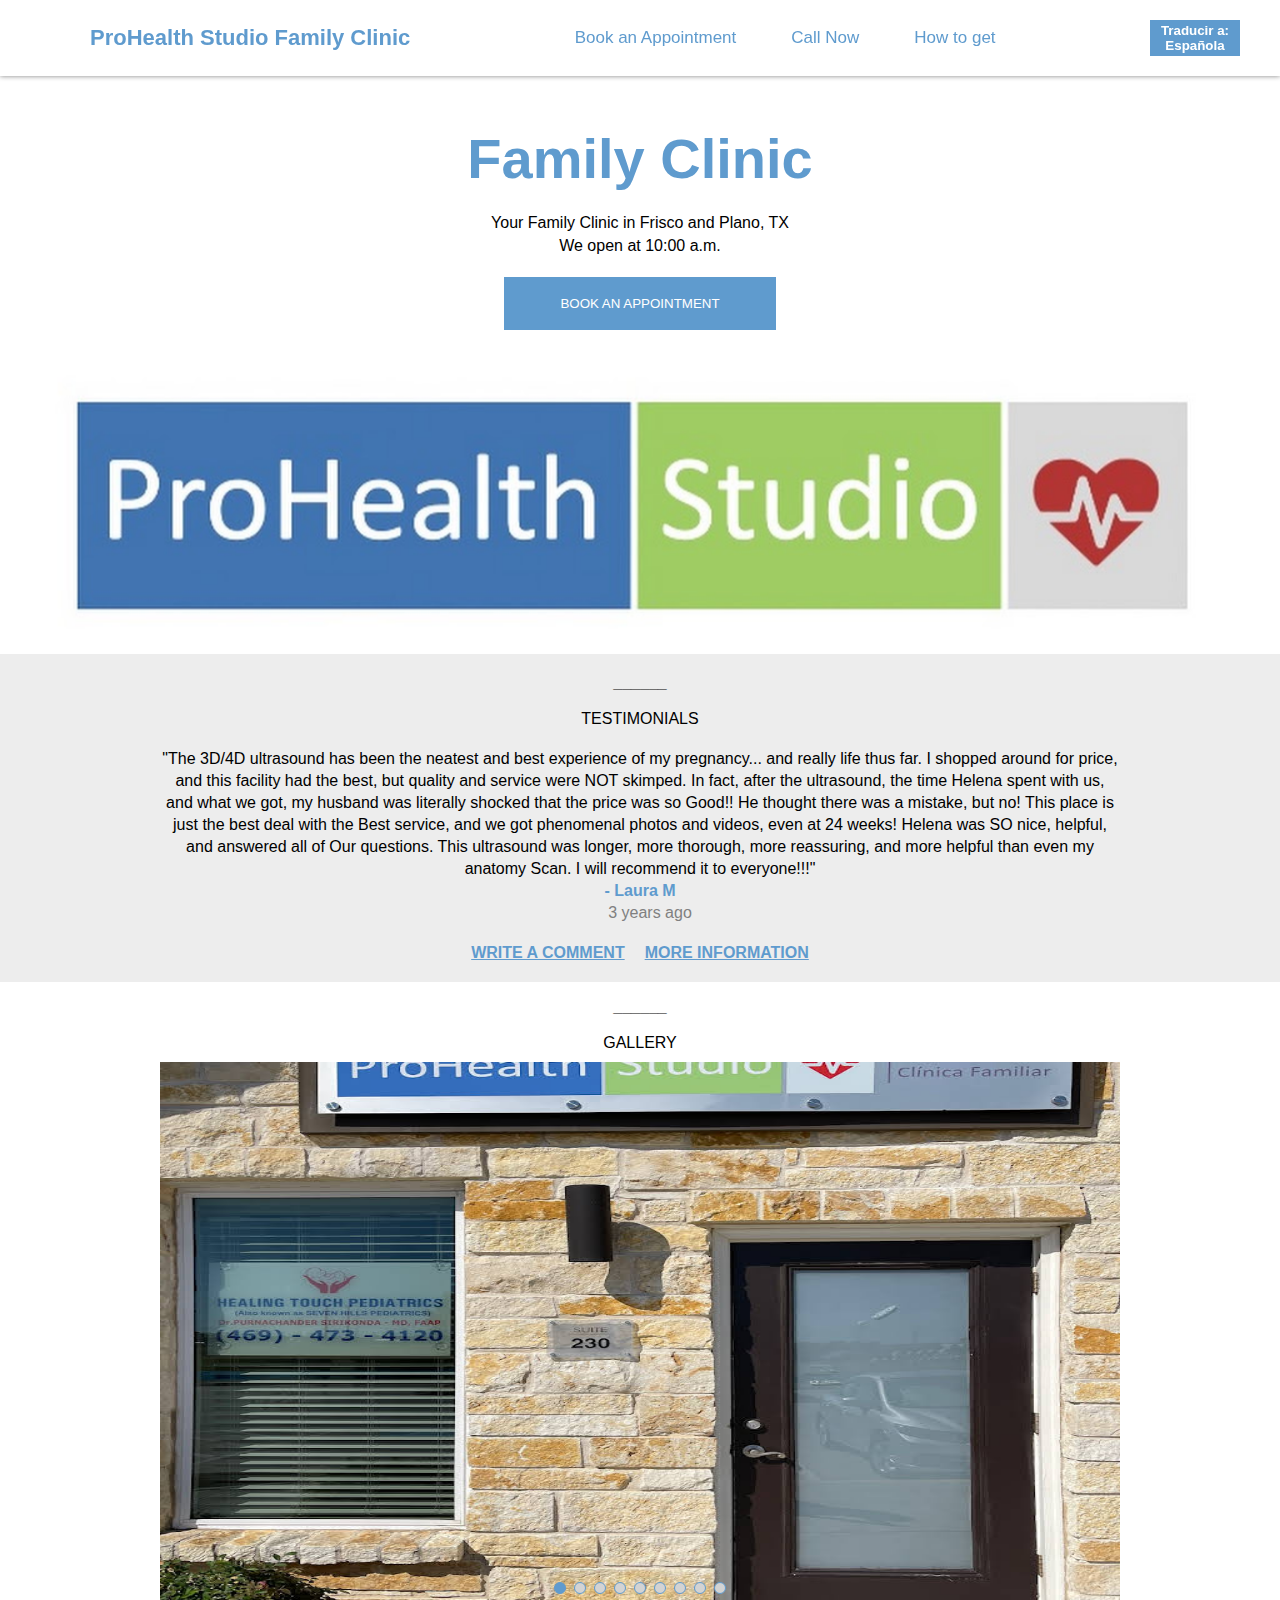
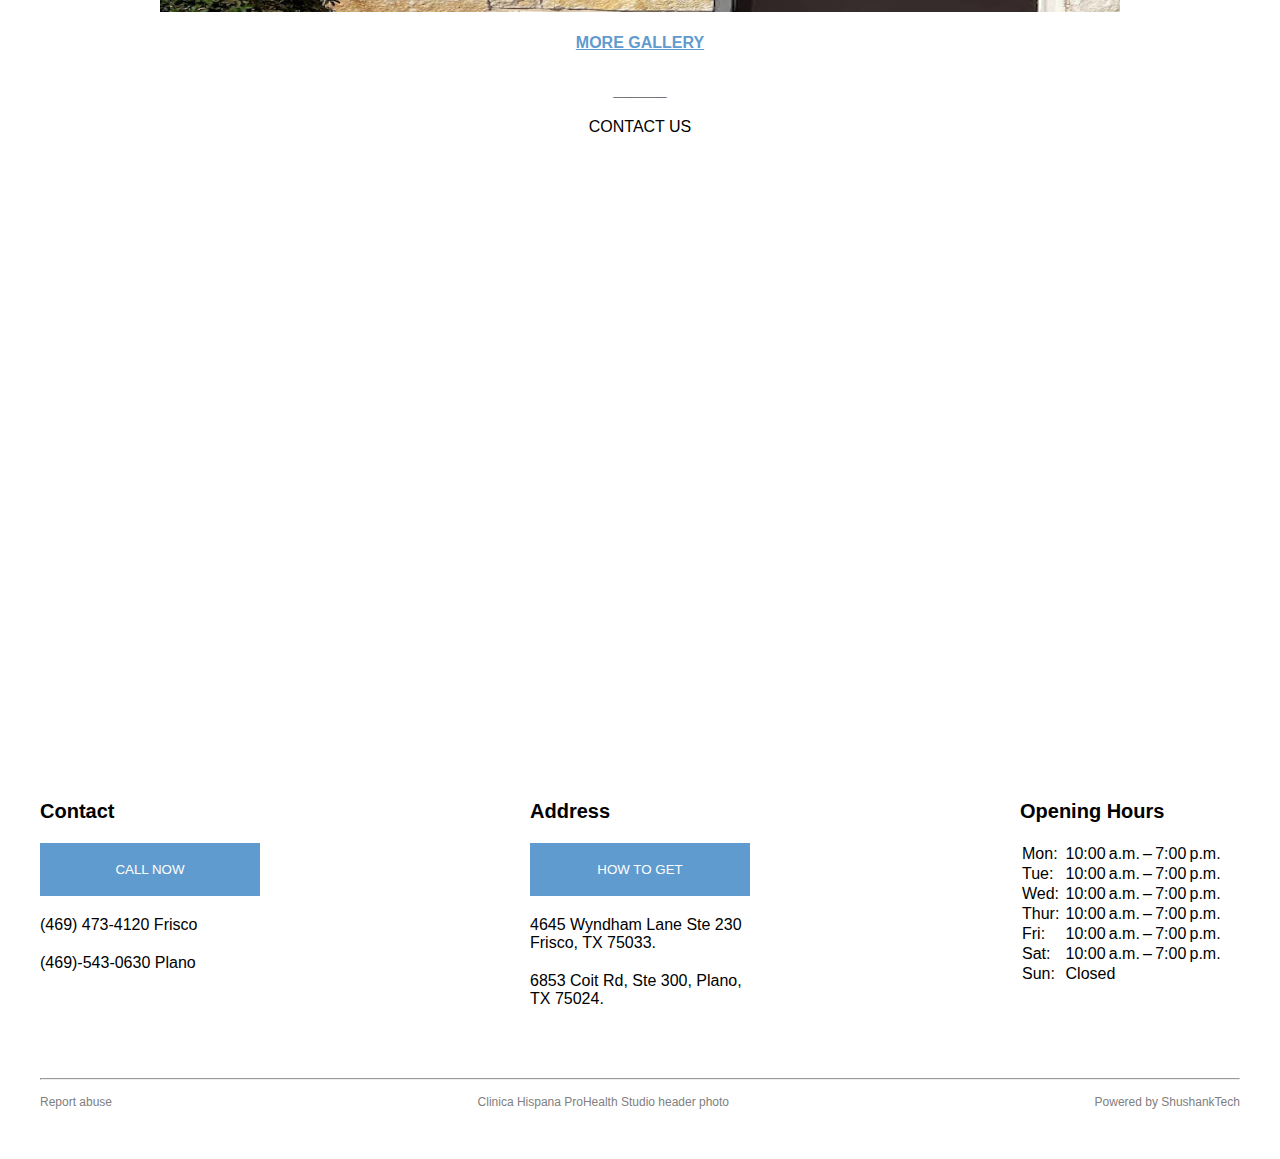
==== commit bf8603cb: "add Translate button and JS code for translate English to Spanish and Spanish to English" ====
--- a/index.html
+++ b/index.html
@@ -33,12 +33,14 @@
                         style="display: none;">
                         <a href="#comments" class="header_main-menu_ul-li-a">
                             <li class="header_main-menu_ul-li">
-                                Testimonios
+                                <span class="spanish_language">Testimonios</span>
+                                <span class="english_language">Testimonials</span>
                             </li>
                         </a>
                         <a href="#gallery" class="header_main-menu_ul-li-a">
                             <li class="header_main-menu_ul-li">
-                                Galeria
+                                <span class="spanish_language">Galeria</span>
+                                <span class="english_language">Gallery</span>
                             </li>
                         </a>
                         <!-- <a href="#localmap" class="header_main-menu_ul-li-a">
@@ -52,17 +54,20 @@
                         <a href="https://www.google.com/maps/dir//Clinica+Familiar+ProHealth+Studio+-+Frisco/data=!4m8!4m7!1m0!1m5!1m1!1s0x864c39f005796353:0x1c50fafa46c22f75!2m2!1d-96.84732819999999!2d33.1617672"
                             target="_blank" class="header_main-menu_ul-li-a">
                             <li class="header_main-menu_ul-li">
-                                Cómo Llegar
+                                <span class="spanish_language">Cómo Llegar</span>
+                                <span class="english_language">How to get</span>
                             </li>
                         </a>
                         <a href="#comments" class="header_main-menu_ul-li-a">
                             <li class="header_main-menu_ul-li">
-                                Testimonios
+                                <span class="spanish_language">Testimonios</span>
+                                <span class="english_language">Testimonials</span>
                             </li>
                         </a>
                         <a href="#gallery" class="header_main-menu_ul-li-a">
                             <li class="header_main-menu_ul-li">
-                                Galeria
+                                <span class="spanish_language">Galeria</span>
+                                <span class="english_language">Gallery</span>
                             </li>
                         </a>
                         <!-- <a href="#localmap" class="header_main-menu_ul-li-a">
@@ -75,23 +80,27 @@
                         style="display: none;">
                         <a href="tel:+1-469-473-4120" class="header_main-menu_ul-li-a">
                             <li class="header_main-menu_ul-li">
-                                Llamar Ahora
+                                <span class="spanish_language">Llamar Ahora</span>
+                                <span class="english_language">Call Now</span>
                             </li>
                         </a>
                         <a href="https://www.google.com/maps/dir//Clinica+Familiar+ProHealth+Studio+-+Frisco/data=!4m8!4m7!1m0!1m5!1m1!1s0x864c39f005796353:0x1c50fafa46c22f75!2m2!1d-96.84732819999999!2d33.1617672"
                             target="_blank" class="header_main-menu_ul-li-a">
                             <li class="header_main-menu_ul-li">
-                                Cómo Llegar
+                                <span class="spanish_language">Cómo Llegar</span>
+                                <span class="english_language">How to get</span>
                             </li>
                         </a>
                         <a href="#comments" class="header_main-menu_ul-li-a">
                             <li class="header_main-menu_ul-li">
-                                Testimonios
+                                <span class="spanish_language">Testimonios</span>
+                                <span class="english_language">Testimonials</span>
                             </li>
                         </a>
                         <a href="#gallery" class="header_main-menu_ul-li-a">
                             <li class="header_main-menu_ul-li">
-                                Galeria
+                                <span class="spanish_language">Galeria</span>
+                                <span class="english_language">Gallery</span>
                             </li>
                         </a>
                         <!-- <a href="#localmap" class="header_main-menu_ul-li-a">
@@ -105,28 +114,33 @@
                         style="display: none;">
                         <a href="" class="header_main-menu_ul-li-a">
                             <li class="header_main-menu_ul-li">
-                                Reserva Una Cita
+                                <span class="spanish_language">Reserva Una Cita</span>
+                                <span class="english_language">Book an Appointment</span>
                             </li>
                         </a>
                         <a href="tel:+1-469-473-4120" class="header_main-menu_ul-li-a">
                             <li class="header_main-menu_ul-li">
-                                Llamar Ahora
+                                <span class="spanish_language">Llamar Ahora</span>
+                                <span class="english_language">Call Now</span>
                             </li>
                         </a>
                         <a href="https://www.google.com/maps/dir//Clinica+Familiar+ProHealth+Studio+-+Frisco/data=!4m8!4m7!1m0!1m5!1m1!1s0x864c39f005796353:0x1c50fafa46c22f75!2m2!1d-96.84732819999999!2d33.1617672"
                             target="_blank" class="header_main-menu_ul-li-a">
                             <li class="header_main-menu_ul-li">
-                                Cómo Llegar
+                                <span class="spanish_language">Cómo Llegar</span>
+                                <span class="english_language">How to get</span>
                             </li>
                         </a>
                         <a href="#comments" class="header_main-menu_ul-li-a">
                             <li class="header_main-menu_ul-li">
-                                Testimonios
+                                <span class="spanish_language">Testimonios</span>
+                                <span class="english_language">Testimonials</span>
                             </li>
                         </a>
                         <a href="#gallery" class="header_main-menu_ul-li-a">
                             <li class="header_main-menu_ul-li">
-                                Galeria
+                                <span class="spanish_language">Galeria</span>
+                                <span class="english_language">Gallery</span>
                             </li>
                         </a>
                         <!-- <a href="#localmap" class="header_main-menu_ul-li-a">
@@ -136,67 +150,101 @@
                         </a> -->
                     </ul>
                 </div>
-                <p>Clinica Familiar ProHealth Studio</p>
+                <p>
+                    <span class="spanish_language">Clinica Familiar ProHealth Studio</span>
+                    <span class="english_language">ProHealth Studio Family Clinic</span>
+                </p>
             </div>
             <div class="header_rightside header_rightside01">
                 <a href="">
-                    <span>
+                    <span class="header_rightside_span">
                         <i class="fa-solid fa-calendar-day"></i>
-                        <p>Reserva Una Cita</p>
+                        <p>
+                            <span class="spanish_language">Reserva Una Cita</span>
+                            <span class="english_language">Book an Appointment</span>
+                        </p>
                     </span>
                 </a>
                 <a href="tel:+1-469-473-4120">
-                    <span>
+                    <span class="header_rightside_span">
                         <i class="fa-solid fa-phone"></i>
-                        <p>Llamar Ahora</p>
+                        <p>
+                            <span class="spanish_language">Llamar Ahora</span>
+                            <span class="english_language">Call Now</span>
+                        </p>
                     </span>
                 </a>
                 <a href="https://www.google.com/maps/dir//Clinica+Familiar+ProHealth+Studio+-+Frisco/data=!4m8!4m7!1m0!1m5!1m1!1s0x864c39f005796353:0x1c50fafa46c22f75!2m2!1d-96.84732819999999!2d33.1617672"
                     target="_blank" class="header_main-menu_ul-li-a">
-                    <span>
+                    <span class="header_rightside_span">
                         <i class="fa-solid fa-diamond-turn-right"></i>
-                        <p>Cómo Llegar</p>
+                        <p>
+                            <span class="spanish_language">Cómo Llegar</span>
+                            <span class="english_language">How to get</span>
+                        </p>
                     </span>
                 </a>
             </div>
             <div class="header_rightside header_rightside02" style="display: none;">
                 <a href="">
-                    <span>
+                    <span class="header_rightside_span">
                         <i class="fa-solid fa-calendar-day"></i>
-                        <p>Reserva Una Cita</p>
+                        <p>
+                            <span class="spanish_language">Reserva Una Cita</span>
+                            <span class="english_language">Book an Appointment</span>
+                        </p>
                     </span>
                 </a>
                 <a href="tel:+1-469-473-4120">
-                    <span>
+                    <span class="header_rightside_span">
                         <i class="fa-solid fa-phone"></i>
-                        <p>Llamar Ahora</p>
+                        <p>
+                            <span class="spanish_language">Llamar Ahora</span>
+                            <span class="english_language">Call Now</span>
+                        </p>
                     </span>
                 </a>
             </div>
             <div class="header_rightside header_rightside03" style="display: none;">
                 <a href="">
-                    <span>
+                    <span class="header_rightside_span">
                         <i class="fa-solid fa-calendar-day"></i>
-                        <p>Reserva Una Cita</p>
+                        <p>
+                            <span class="spanish_language">Reserva Una Cita</span>
+                            <span class="english_language">Book an Appointment</span>
+                        </p>
                     </span>
                 </a>
             </div>
             <div class="header_rightside header_rightside04" style="display: none; gap:0px; padding: 0px;">
             </div>
-            <!-- <div class="header_language">
-                <button class="header_language_button" id="languageButton"><span class="header_language_text">Translate
-                        to:</span>
-                    <img src="language_translation.png" alt="lang_image"></button>
-            </div> -->
+            <div class="header_language">
+                <button class="header_language_button" id="languageButton">
+                    <span class="header_language_text">
+                        <span class="spanish_language">Translate to: English</span>
+                        <span class="english_language">Traducir a: Española</span>
+                    </span>
+                    <!-- <img src="language_translation.png" alt="lang_image"> -->
+                </button>
+            </div>
         </div>
     </header>
 
     <section class="clinica">
         <div class="clinica_box box">
-            <span class="clinica_header">Clinica Familiar</span>
-            <span class="clinica_address">Su Clínica Familiar en Frisco y Plano, TX <br>
-                Abrimos a las 10:00 a.m.</span>
-            <input type="submit" value="RESERVA UNA CITA" class="clinica_button">
+            <span class="clinica_header">
+                <span class="spanish_language">Clinica Familiar</span>
+                <span class="english_language">Family Clinic</span>
+            </span>
+            <span class="clinica_address">
+                <span class="spanish_language">Su Clínica Familiar en Frisco y Plano, TX</span>
+                <span class="english_language">Your Family Clinic in Frisco and Plano, TX</span>
+                <br>
+                <span class="spanish_language">Abrimos a las 10:00 a.m.</span>
+                <span class="english_language">We open at 10:00 a.m.</span>
+            </span>
+            <input type="submit" value="RESERVA UNA CITA" class="clinica_button spanish_language">
+            <input type="submit" value="BOOK AN APPOINTMENT" class="clinica_button english_language">
             <!-- <span class="clinica_text">Es la imagen del encabezado que se utilizará para el sitio</span> -->
         </div>
     </section>
@@ -211,7 +259,10 @@
         <div class="galeria_box box">
             <div class="galeria_header">
                 <b>______</b>
-                <span>GALERÍA</span>
+                <span>
+                    <span class="spanish_language">GALERÍA</span>
+                    <span class="english_language">GALLERY</span>
+                </span>
             </div>
             <div id="gallery"></div>
             <div class="galeria_images box">
@@ -239,14 +290,22 @@
                 <span class="photo09_button photos_button"></span>
             </div>
             <a href="https://www.google.com/maps/uv?pb=!1s0x864c39f005796353%3A0x1c50fafa46c22f75!3m1!7e131!4s!5sClinica%20Familiar%20ProHealth%20Studio%20-%20Frisco!15sCgIgAQ&hl=es-419&imagekey=!1e2!2snBbS2kpyDQ70okNSSE1fAg"
-                target="_blank" style="text-decoration: underline;"><b>MÁS GALERÍA</b></a>
+                target="_blank" style="text-decoration: underline;">
+                <b>
+                    <span class="spanish_language">MÁS GALERÍA</span>
+                    <span class="english_language">MORE GALLERY</span>
+                </b>
+            </a>
         </div>
     </section>
     <section class="comunicate">
         <div class="comunicate_box box">
             <div class="comunicate_header">
                 <b>______</b>
-                <span>COMUNÍCATE CON NOSOTROS</span>
+                <span>
+                    <span class="spanish_language">COMUNÍCATE CON NOSOTROS</span>
+                    <span class="english_language">CONTACT US</span>
+                </span>
             </div>
             <div id="localmap"></div>
             <div class="comunicate_map box">
@@ -260,49 +319,84 @@
     <section class="contacto">
         <div class="contacto_box box">
             <div class="contacto_contacto contacto_section">
-                <p class="contacto_header">Contacto</p>
-                <input type="submit" value="LLAMAR AHORA" class="contacto_button">
+                <p class="contacto_header">
+                    <span class="spanish_language">Contacto</span>
+                    <span class="english_language">Contact</span>
+                </p>
+                <input type="submit" value="LLAMAR AHORA" class="contacto_button spanish_language">
+                <input type="submit" value="CALL NOW" class="contacto_button english_language">
                 <a href="tel:+1-469-473-4120" class="contacto_atag">(469) 473-4120 <span>Frisco</span></a>
                 <a href="tel:+1-469-543-0630" class="contacto_atag">(469)-543-0630 <span>Plano</span></a>
             </div>
             <div class="contacto_dirección contacto_section">
-                <p class="contacto_header">Dirección</p>
-                <input type="submit" value="CÓMO LLEGAR" class="contacto_button">
+                <p class="contacto_header">
+                    <span class="spanish_language">Dirección</span>
+                    <span class="english_language">Address</span>
+                </p>
+                <input type="submit" value="CÓMO LLEGAR" class="contacto_button spanish_language">
+                <input type="submit" value="HOW TO GET" class="contacto_button english_language">
                 <a href="https://www.google.com/maps?ll=33.161922,-96.847497&z=16&t=m&hl=en&gl=IN&mapclient=embed&q=4645+Wyndham+Ln+%23230+Frisco,+TX+75033+USA"
                     target="_blank" class="contacto_atag">4645 Wyndham Lane Ste 230 Frisco, TX 75033.</a>
                 <a href="https://www.google.com/maps/place/6853+Coit+Rd+STE+300,+Plano,+TX+75024,+USA/@33.069427,-96.772362,16z/data=!4m6!3m5!1s0x864c22c98a66912d:0xb17c87d97829c690!8m2!3d33.0694028!4d-96.7723473!16s%2Fg%2F11hbw2210t?hl=en&entry=ttu"
                     target="_blank" class="contacto_atag">6853 Coit Rd, Ste 300, Plano, TX 75024.</a>
             </div>
             <div class="contacto_horario  contacto_section">
-                <p class="contacto_header">Horario de atención</p>
+                <p class="contacto_header">
+                    <span class="spanish_language">Horario de atención</span>
+                    <span class="english_language">Opening Hours</span>
+                </p>
                 <table>
                     <tr>
-                        <td>lun: </td>
-                        <td> 10:00 a.m. – 7:00 p.m.</td>
-                    </tr>
-                    <tr>
-                        <td>mar: </td>
-                        <td> 10:00 a.m. – 7:00 p.m.</td>
-                    </tr>
-                    <tr>
-                        <td>mié: </td>
-                        <td> 10:00 a.m. – 7:00 p.m.</td>
-                    </tr>
-                    <tr>
-                        <td>jue: </td>
-                        <td> 10:00 a.m. – 7:00 p.m.</td>
-                    </tr>
-                    <tr>
-                        <td>vie: </td>
-                        <td> 10:00 a.m. – 7:00 p.m.</td>
-                    </tr>
-                    <tr>
-                        <td>sáb: </td>
-                        <td> 10:00 a.m. – 7:00 p.m.</td>
-                    </tr>
-                    <tr>
-                        <td>dom: </td>
-                        <td> Cerrado</td>
+                        <td>
+                            <span class="spanish_language">lun: </span>
+                            <span class="english_language">Mon: </span>
+                        </td>
+                        <td> 10:00 a.m. – 7:00 p.m.</td>
+                    </tr>
+                    <tr>
+                        <td>
+                            <span class="spanish_language">mar: </span>
+                            <span class="english_language">Tue: </span>
+                        </td>
+                        <td> 10:00 a.m. – 7:00 p.m.</td>
+                    </tr>
+                    <tr>
+                        <td>
+                            <span class="spanish_language">mié: </span>
+                            <span class="english_language">Wed: </span>
+                        </td>
+                        <td> 10:00 a.m. – 7:00 p.m.</td>
+                    </tr>
+                    <tr>
+                        <td>
+                            <span class="spanish_language">jue: </span>
+                            <span class="english_language">Thur: </span>
+                        </td>
+                        <td> 10:00 a.m. – 7:00 p.m.</td>
+                    </tr>
+                    <tr>
+                        <td>
+                            <span class="spanish_language">vie: </span>
+                            <span class="english_language">Fri: </span>
+                        </td>
+                        <td> 10:00 a.m. – 7:00 p.m.</td>
+                    </tr>
+                    <tr>
+                        <td>
+                            <span class="spanish_language">sáb: </span>
+                            <span class="english_language">Sat: </span>
+                        </td>
+                        <td> 10:00 a.m. – 7:00 p.m.</td>
+                    </tr>
+                    <tr>
+                        <td>
+                            <span class="spanish_language">dom: </span>
+                            <span class="english_language">Sun: </span>
+                        </td>
+                        <td>
+                            <span class="spanish_language"> Cerrado</span>
+                            <span class="english_language"> Closed</span>
+                        </td>
                     </tr>
                 </table>
             </div>
@@ -312,12 +406,23 @@
         <div class="footer_box box">
             <hr>
             <div class="footer_text">
-                <span>Denunciar abuso</span>
+                <span>
+                    <span class="spanish_language">Denunciar abuso</span>
+                    <span class="english_language">Report abuse</span>
+                </span>
                 <a href="https://www.google.com/maps/contrib/108048068124310545388/photos/@33.1618303,-96.8474852,17z/data=!3m1!4b1!4m3!8m2!3m1!1e1?entry=ttu"
-                    target="_blank" style="color: gray;"><span>Foto
-                        del encabezado de Clinica Hispana ProHealth Studio - Frisco</span></a>
-                <a href="https://shushanktech.netlify.app/" target="_blank" style="color: gray;"><span>Con tecnología
-                        de ShushankTech</span></a>
+                    target="_blank" style="color: gray;">
+                    <span>
+                        <span class="spanish_language">Foto del encabezado de Clinica Hispana ProHealth Studio</span>
+                        <span class="english_language">Clinica Hispana ProHealth Studio header photo</span>
+                    </span>
+                </a>
+                <a href="https://shushanktech.netlify.app/" target="_blank" style="color: gray;">
+                    <span>
+                        <span class="spanish_language">Con tecnología de ShushankTech</span>
+                        <span class="english_language">Powered by ShushankTech</span>
+                    </span>
+                </a>
                 <!-- <a href="https://shushanktech.netlify.app/" target="_blank" style="color: gray;">Desarrollado por ShushankTech</a> -->
             </div>
         </div>
--- a/style.css
+++ b/style.css
@@ -5,6 +5,10 @@
     font-family: "Comfortaa", sans-serif;
 }
 
+.hidden {
+    display: none;
+}
+
 .box {
     width: 1200px;
 }
@@ -16,6 +20,10 @@
 
 .contacto_atag {
     color: black;
+}
+
+.english_language {
+    display: none;
 }
 
 /***************************menu-start*********************************/
@@ -157,15 +165,17 @@
     align-items: center;
     justify-self: center;
     text-align: center;
+    flex-direction: column;
     padding: 2px;
     border: 1px solid transparent;
     font-weight: bold;
-    /* width: 60px; */
+    width: 90px;
     cursor: pointer;
     background-color: #5F9BCE;
     color: #ffffff;
     gap: 3px;
     /* flex-wrap: wrap; */
+    /* border: 2px solid red; */
 }
 
 .header_language img {
@@ -182,7 +192,7 @@
     /* border: 1px solid red; */
 }
 
-.header_rightside span {
+.header_rightside_span {
     display: flex;
     align-items: center;
     gap: 10px;
@@ -340,7 +350,7 @@
     align-items: center;
     justify-content: center;
     position: fixed;
-    top: 200px;
+    top: 170px;
 }
 
 
@@ -436,7 +446,7 @@
     border-radius: 50%;
     cursor: pointer;
     position: relative;
-    top: -60px;
+    top: -35px;
 }
 
 
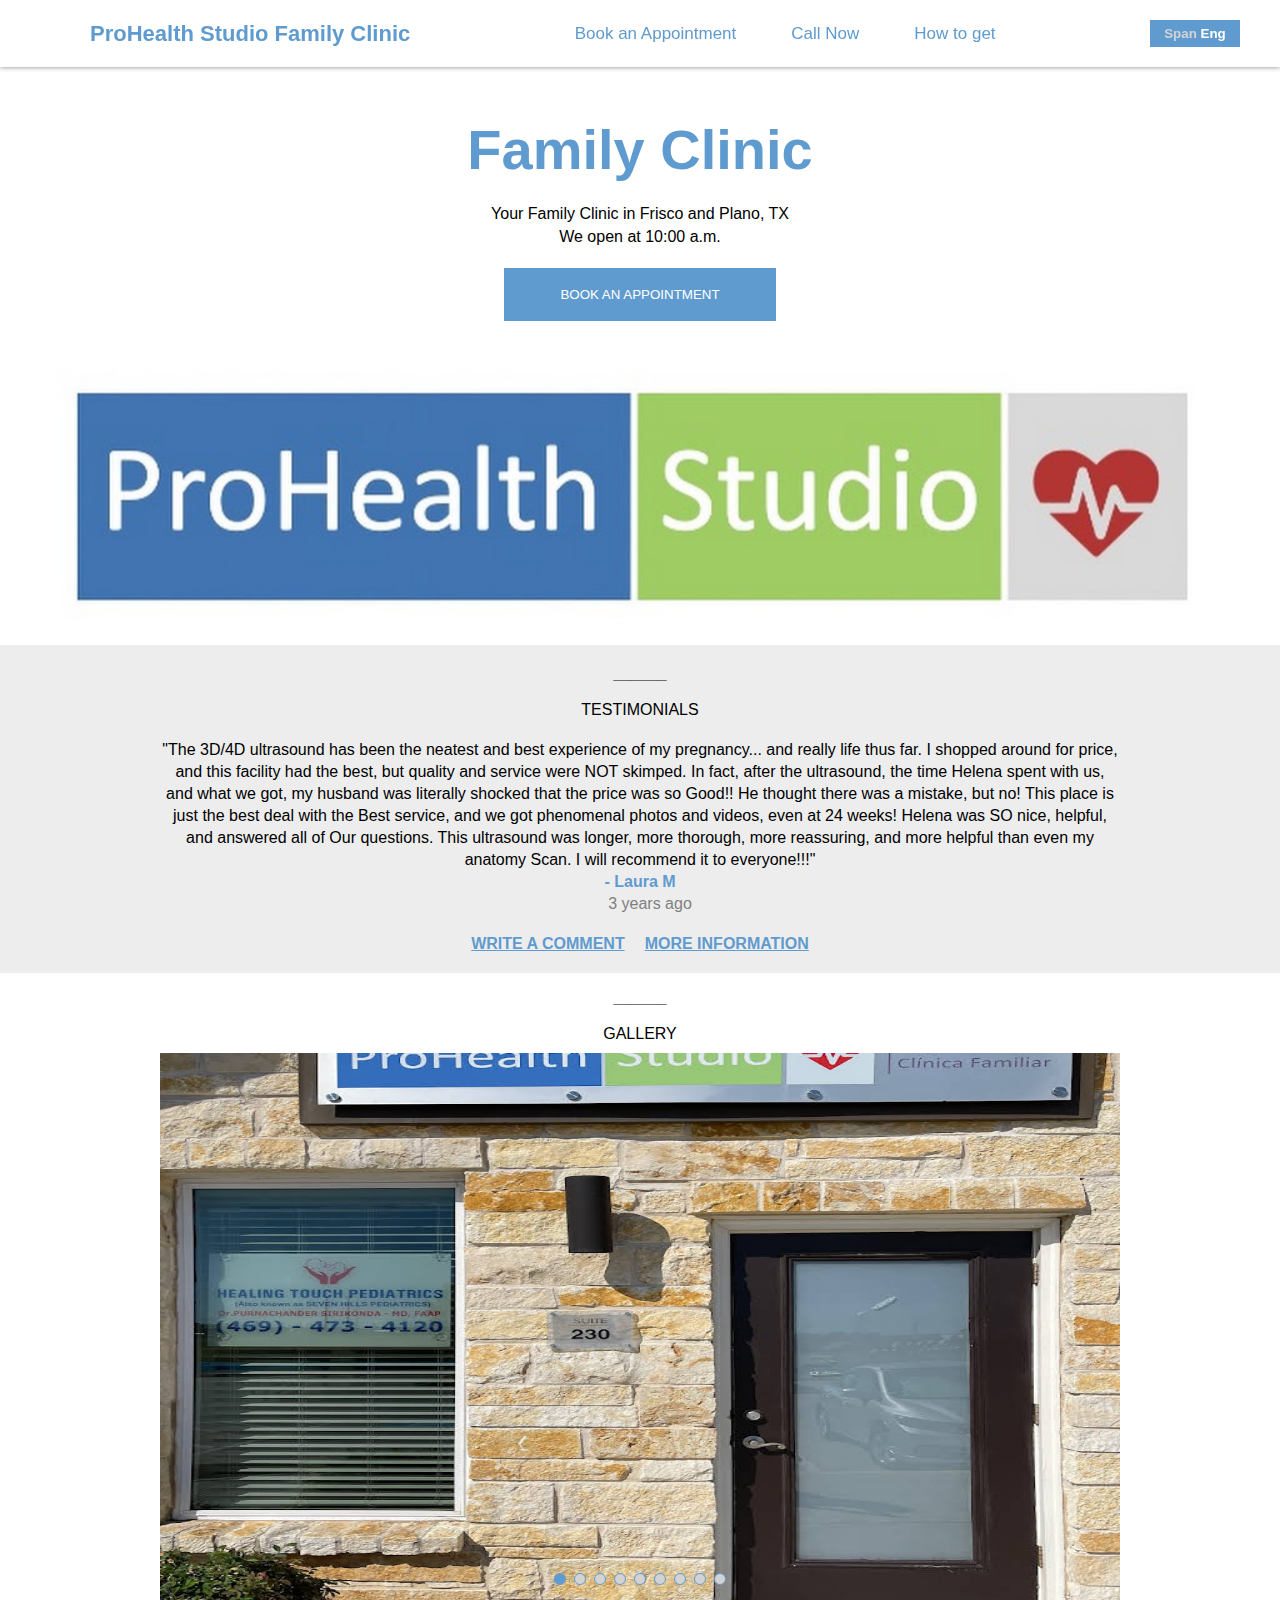
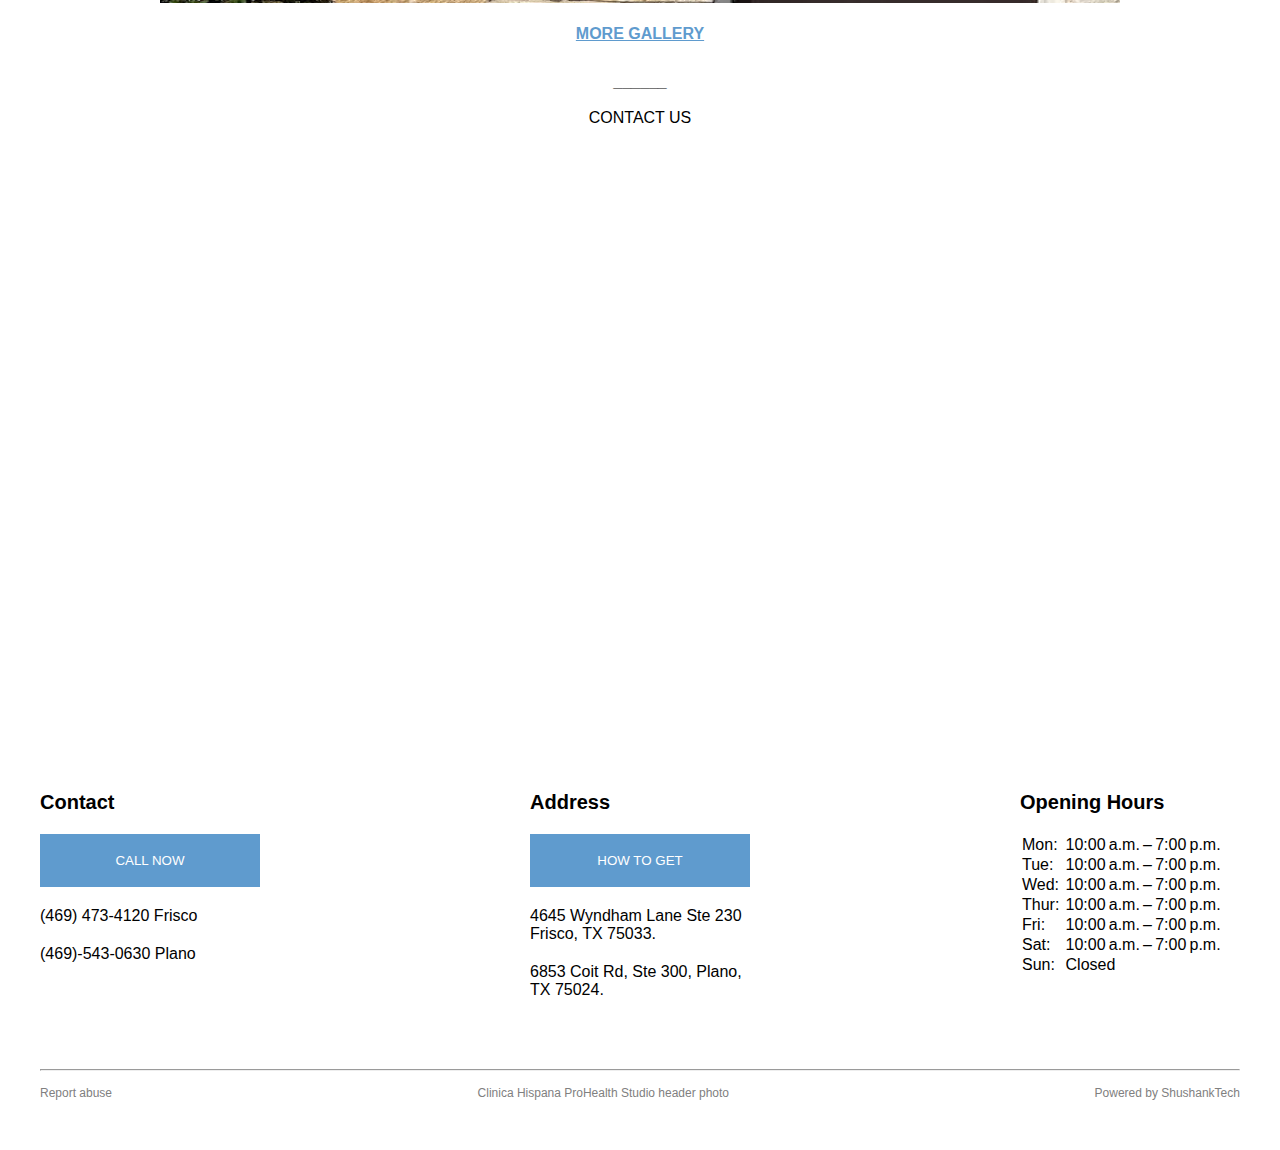
==== commit 3623cea9: "add toggle switch on header in index.html file" ====
--- a/index.html
+++ b/index.html
@@ -221,8 +221,17 @@
             <div class="header_language">
                 <button class="header_language_button" id="languageButton">
                     <span class="header_language_text">
-                        <span class="spanish_language">Translate to: English</span>
-                        <span class="english_language">Traducir a: Española</span>
+                        <!-- <span class="spanish_language">Translate to: <i class="fa-solid fa-toggle-on"></i>
+                            English</span>
+                        <span class="english_language">Traducir a: <i class="fa-solid fa-toggle-off"></i>
+                            Española</span> -->
+                        <span class="spanish_language">Span <i class="fa-solid fa-toggle-off"></i> <span
+                                style="color: lightgray;">Eng</span>
+                        </span>
+                        <span class="english_language">
+                            <span style="color: lightgray;">Span</span> <i class="fa-solid fa-toggle-on"></i> Eng</span>
+
+
                     </span>
                     <!-- <img src="language_translation.png" alt="lang_image"> -->
                 </button>
--- a/style.css
+++ b/style.css
@@ -166,7 +166,7 @@
     justify-self: center;
     text-align: center;
     flex-direction: column;
-    padding: 2px;
+    padding: 5px 2px;
     border: 1px solid transparent;
     font-weight: bold;
     width: 90px;
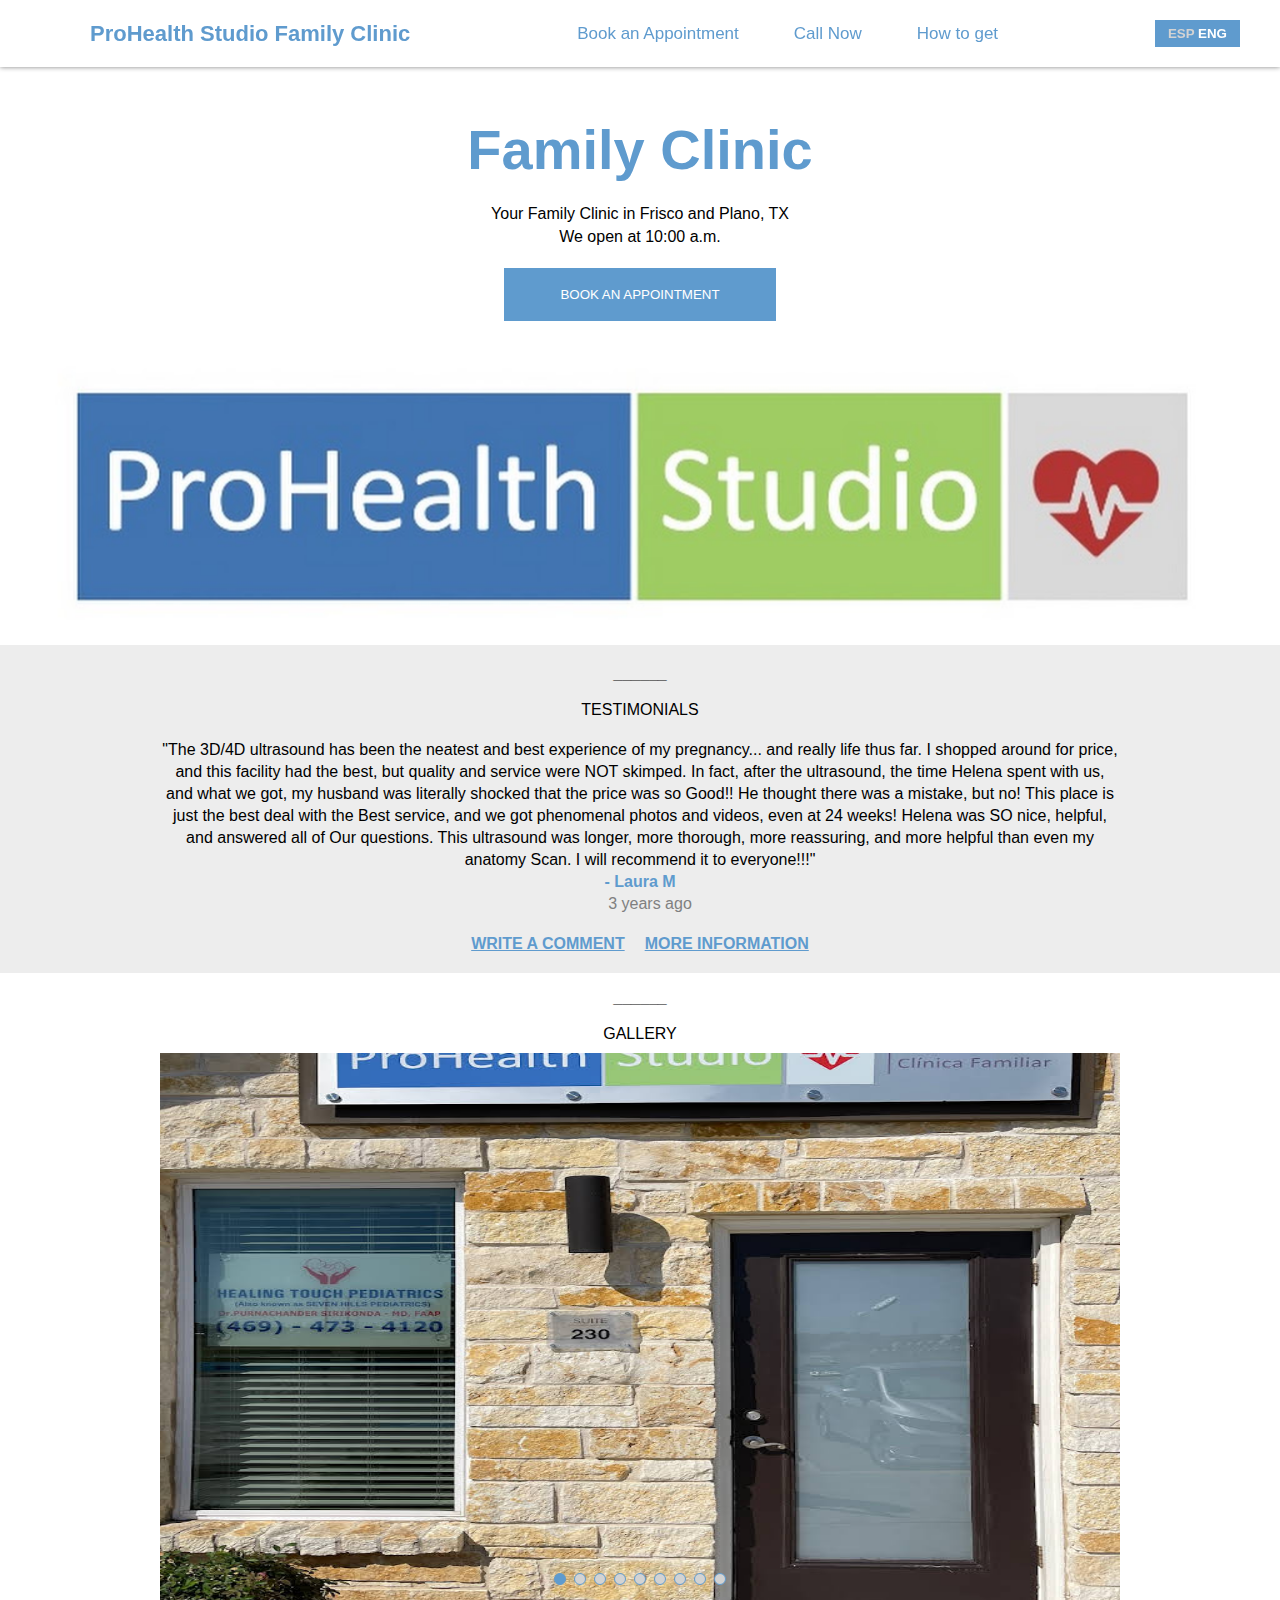
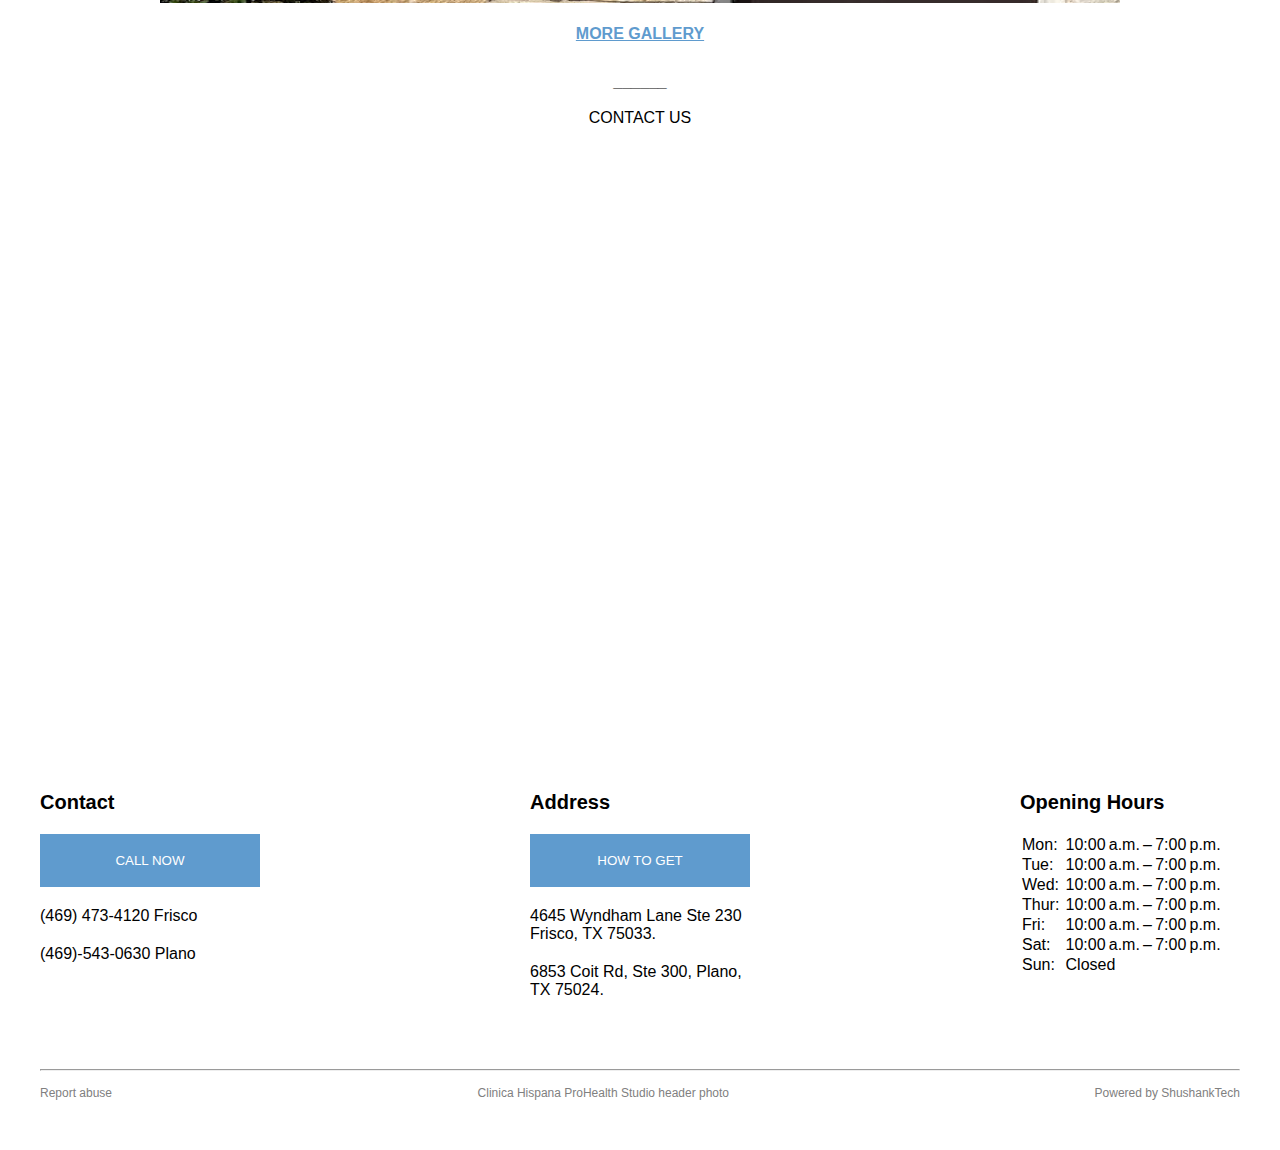
==== commit 5e4562be: "change text in toggle button  on header in index.html file" ====
--- a/index.html
+++ b/index.html
@@ -225,12 +225,20 @@
                             English</span>
                         <span class="english_language">Traducir a: <i class="fa-solid fa-toggle-off"></i>
                             Española</span> -->
-                        <span class="spanish_language">Span <i class="fa-solid fa-toggle-off"></i> <span
+
+
+                        <!-- <span class="spanish_language">Span <i class="fa-solid fa-toggle-off"></i> <span
                                 style="color: lightgray;">Eng</span>
                         </span>
                         <span class="english_language">
-                            <span style="color: lightgray;">Span</span> <i class="fa-solid fa-toggle-on"></i> Eng</span>
-
+                            <span style="color: lightgray;">Span</span> <i class="fa-solid fa-toggle-on"></i> Eng</span> -->
+
+
+                        <span class="spanish_language">ESP <i class="fa-solid fa-toggle-off"></i> <span
+                                style="color: lightgray;">ENG</span>
+                        </span>
+                        <span class="english_language">
+                            <span style="color: lightgray;">ESP</span> <i class="fa-solid fa-toggle-on"></i> ENG</span>
 
                     </span>
                     <!-- <img src="language_translation.png" alt="lang_image"> -->
--- a/style.css
+++ b/style.css
@@ -169,7 +169,7 @@
     padding: 5px 2px;
     border: 1px solid transparent;
     font-weight: bold;
-    width: 90px;
+    width: 85px;
     cursor: pointer;
     background-color: #5F9BCE;
     color: #ffffff;
@@ -652,5 +652,13 @@
         padding: 0px;
     }
 
-
-}
+    .header_leftside {
+        gap: 4px;
+    }
+
+    .header_box {
+        padding: 10px 0px;
+    }
+
+
+}
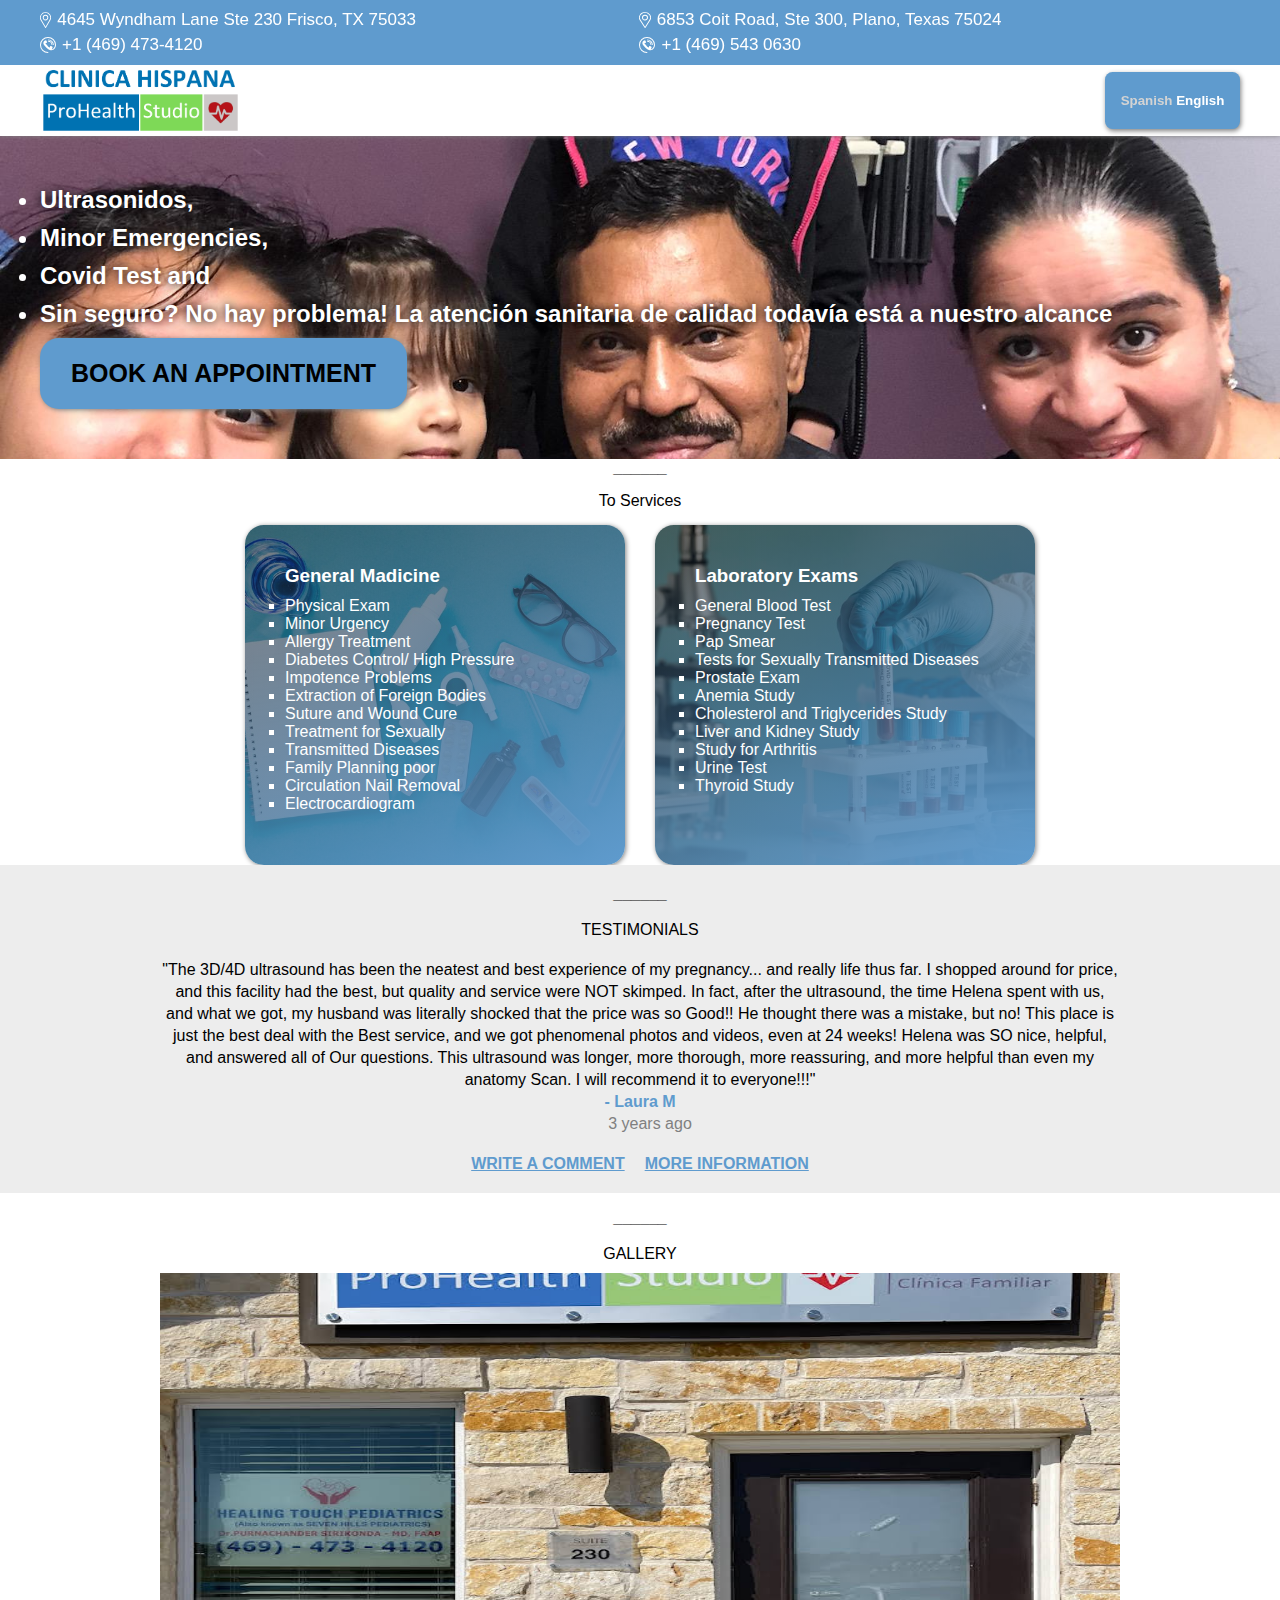
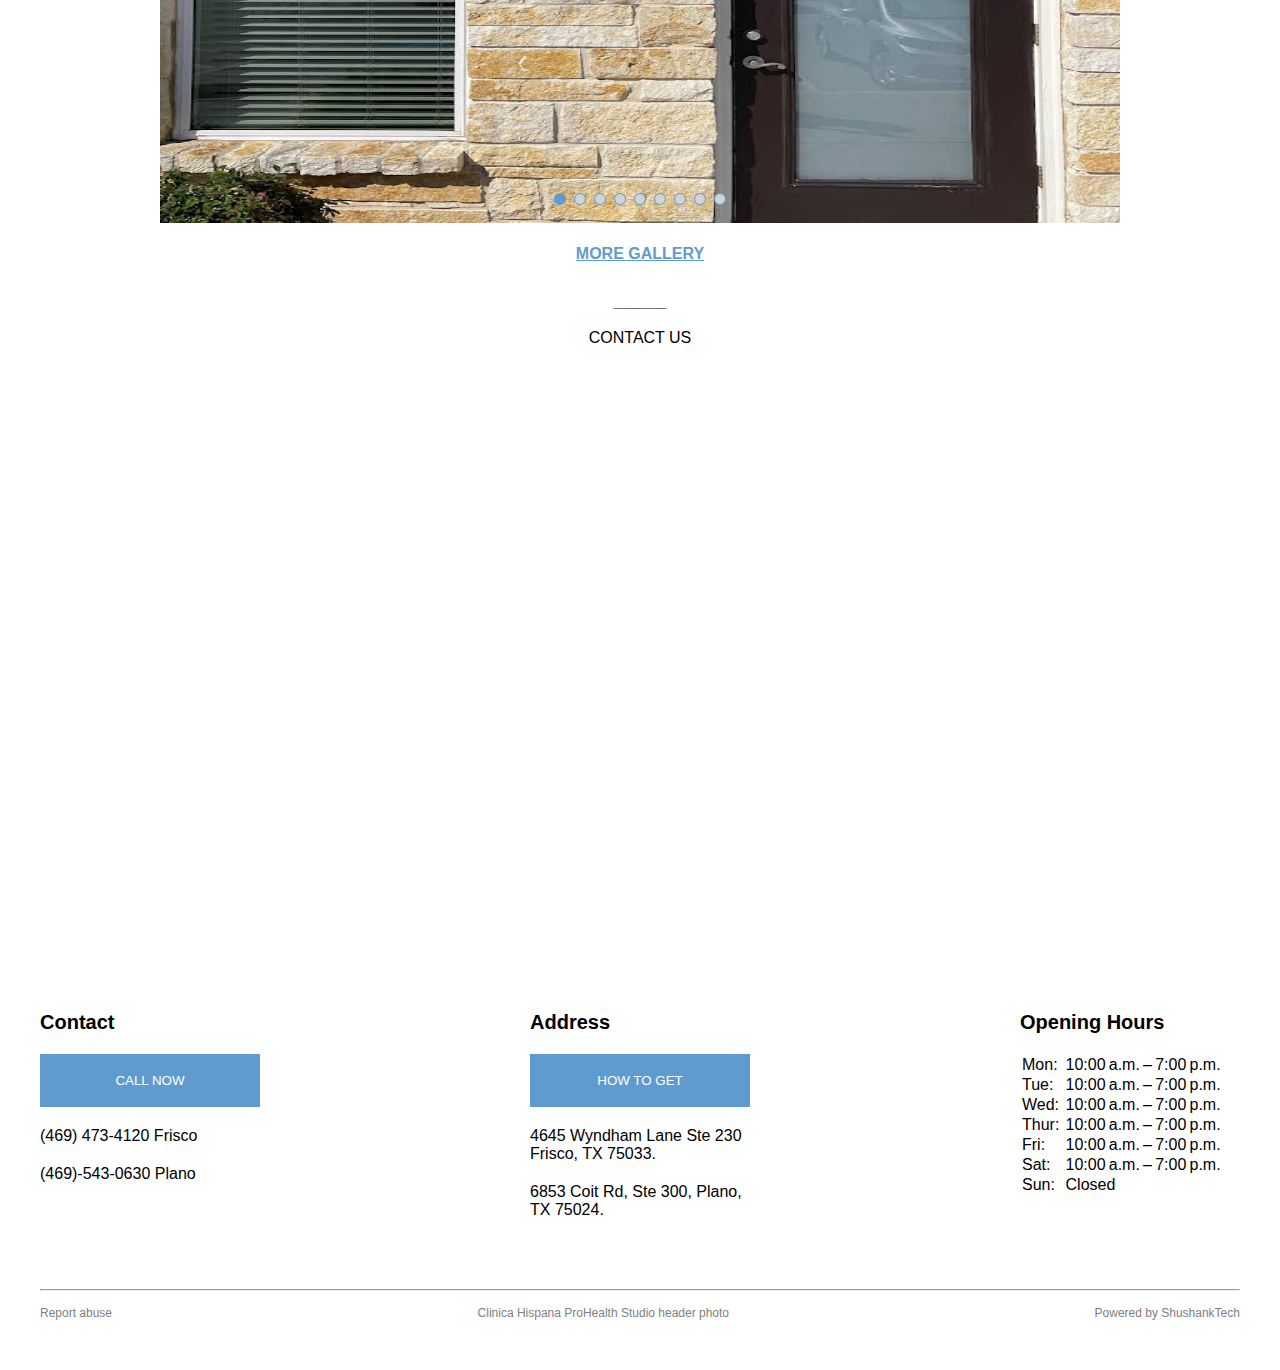
==== commit b1b68fc1: "new changes are done in index.html file" ====
--- a/index.html
+++ b/index.html
@@ -6,6 +6,7 @@
     <meta name="viewport" content="width=device-width, initial-scale=1.0">
     <title>ProHealth Studio</title>
     <link rel="stylesheet" href="style.css">
+    <link rel="icon" href="logo_url.jpg" type="image/jpg">
     <link rel="stylesheet" href="https://cdnjs.cloudflare.com/ajax/libs/font-awesome/6.4.0/css/all.min.css"
         integrity="sha512-iecdLmaskl7CVkqkXNQ/ZH/XLlvWZOJyj7Yy7tcenmpD1ypASozpmT/E0iPtmFIB46ZmdtAc9eNBvH0H/ZpiBw=="
         crossorigin="anonymous" referrerpolicy="no-referrer" />
@@ -22,9 +23,38 @@
 
 <body>
     <header class="header">
-        <div class="header_box box">
+        <div class="header_box_top">
+            <div class="header_box box">
+                <div class="header_address_phone header_address_phone01 active">
+                    <a href="https://www.google.com/maps?ll=33.161922,-96.847497&z=16&t=m&hl=en&gl=IN&mapclient=embed&q=4645+Wyndham+Ln+%23230+Frisco,+TX+75033+USA"
+                        target="_blank" class="header_address header_address01 scroll-down-animation"><img
+                            src="placeholder.svg" alt=""><span>4645 Wyndham Lane Ste 230 Frisco, TX
+                            75033</span></a>
+                    <a href="tel:+1-469-473-4120" class="header_number header_number01 scroll-down-animation"><img
+                            src="phone-contact.svg" alt=""><span>+1 (469) 473-4120</span></a>
+                </div>
+                <div class="header_address_phone header_address_phone02">
+                    <a href="https://www.google.com/maps/place/6853+Coit+Rd+STE+300,+Plano,+TX+75024,+USA/@33.069427,-96.772362,16z/data=!4m6!3m5!1s0x864c22c98a66912d:0xb17c87d97829c690!8m2!3d33.0694028!4d-96.7723473!16s%2Fg%2F11hbw2210t?hl=en&entry=ttu"
+                        target="_blank" class="header_address header_address02 scroll-down-animation"><img
+                            src="placeholder.svg" alt=""><span>6853 Coit Road, Ste 300, Plano, Texas
+                            75024</span></a>
+                    <a href="tel:+1-469-543-0630" class="header_number header_number02 scroll-down-animation"><img
+                            src="phone-contact.svg" alt=""><span>+1 (469) 543 0630</span></a>
+                </div>
+                <ul class="social-links social-links-top" style="margin:0px;">
+                    <li><a href="https://www.facebook.com/prohealthstudio1?mibextid=LQQJ4d" target="_blank"><i
+                                class="fa-brands fa-facebook" style="color:#fff;"></i></a>
+                    </li>
+                    <li><a href="https://www.instagram.com/prohealthstudio1?igsh=MTFvYmtrODE2cHk0aQ=="
+                            target="_blank"><i class="fa-brands fa-instagram" style="color:#fff;"></i></a>
+                    </li>
+                </ul>
+            </div>
+        </div>
+
+        <div class="header_box box header_box_bottom">
             <div class="header_leftside">
-                <div class="header_main-menu">
+                <div class="header_main-menu" style="display: none;">
                     <div class="menuclosebtn">
                         <i class="fa-solid fa-bars menu_btn" id="menubtn"></i>
                         <span class="close_btn" style="display: none;" id="closebtn">X</span>
@@ -150,12 +180,13 @@
                         </a> -->
                     </ul>
                 </div>
-                <p>
+                <img src="logo18032024.png" alt="logo" class="header_logo">
+                <!-- <p>
                     <span class="spanish_language">Clinica Familiar ProHealth Studio</span>
                     <span class="english_language">ProHealth Studio Family Clinic</span>
-                </p>
-            </div>
-            <div class="header_rightside header_rightside01">
+                </p> -->
+            </div>
+            <div class="header_rightside header_rightside01" style="display: none;">
                 <a href="">
                     <span class="header_rightside_span">
                         <i class="fa-solid fa-calendar-day"></i>
@@ -234,11 +265,12 @@
                             <span style="color: lightgray;">Span</span> <i class="fa-solid fa-toggle-on"></i> Eng</span> -->
 
 
-                        <span class="spanish_language">ESP <i class="fa-solid fa-toggle-off"></i> <span
-                                style="color: lightgray;">ENG</span>
+                        <span class="spanish_language">Spanish <i class="fa-solid fa-toggle-off"></i> <span
+                                style="color: lightgray;">English</span>
                         </span>
                         <span class="english_language">
-                            <span style="color: lightgray;">ESP</span> <i class="fa-solid fa-toggle-on"></i> ENG</span>
+                            <span style="color: lightgray;">Spanish</span> <i class="fa-solid fa-toggle-on"></i>
+                            English</span>
 
                     </span>
                     <!-- <img src="language_translation.png" alt="lang_image"> -->
@@ -247,7 +279,7 @@
         </div>
     </header>
 
-    <section class="clinica">
+    <section class="clinica" style="display: none;">
         <div class="clinica_box box">
             <span class="clinica_header">
                 <span class="spanish_language">Clinica Familiar</span>
@@ -265,11 +297,151 @@
             <!-- <span class="clinica_text">Es la imagen del encabezado que se utilizará para el sitio</span> -->
         </div>
     </section>
-    <section class="logo_poster">
+    <section class="logo_poster" style="display: none;">
         <div class="logo_poster_div box">
             <img src="poster08-02-2024(2).png" alt="logo_poster" class="logo_poster_img box">
         </div>
         <div id="comments"></div>
+    </section>
+    <section class="more_services">
+        <div class="more_services_list box">
+            <span class="spanish_language">
+                <li>Ultrasounds,</li>
+            </span>
+            <span class="english_language">
+                <li>Ultrasonidos,</li>
+            </span>
+            <span class="spanish_language">
+                <li>Urgencias Menores,</li>
+            </span>
+            <span class="english_language">
+                <li>Minor Emergencies,</li>
+            </span>
+            <span class="spanish_language">
+                <li>Examen de Covid and</li>
+            </span>
+            <span class="english_language">
+                <li>Covid Test and</li>
+            </span>
+            <span class="spanish_language">
+                <li>No insurance? No worries! Quality healthcare is still within reach</li>
+            </span>
+            <span class="english_language">
+                <li>Sin seguro? No hay problema! La atención sanitaria de calidad todavía está
+                    a nuestro alcance</li>
+            </span>
+            <button class="spanish_language" id="open-appointment-spanish">RESERVAR UNA CITA</button>
+            <button class="english_language" id="open-appointment-english">BOOK AN APPOINTMENT</button>
+        </div>
+    </section>
+    <section class="appointment" style="display: none;">
+        <div class="appointment_div box">
+            <form class="appointment_form box" target="_self" action="https://formsubmit.co/rajanaresh.p@gmail.com"
+                method="POST" onsubmit="updateSubjectContactUs()">
+                <h1 class="spanish_language">RESERVAR UNA CITA</h1>
+                <h1 class="english_language">BOOK AN APPOINTMENT</h1>
+                <input type="hidden" name="_subject" id="subject" value="Connect with us - ">
+                <!-- <input type="hidden" name="_cc" value="srinivasvadde@gmail.com"> -->
+                <input type="hidden" name="_template" value="table">
+                <input type="hidden" name="_next" value="https://google.com">
+                <input type="hidden" name="_captcha" value="false">
+                <input type="text" placeholder="booking_id" id="booking_id" name="booking_id" autocomplete="true"
+                    style="display: none;">
+
+                <label for="name">Appointment Location</label>
+                <select name="appointment_location" id="location" required>
+                    <option value="" disabled selected>--Select location--</option>
+                    <option value="Frisco">4645 Wyndham Lane Ste 230 Frisco, TX 75033</option>
+                    <option value="Plano">6853 Coit Road, Ste 300, Plano, Texas 75024</option>
+                </select>
+                <label for="name">Your Name</label>
+                <input type="text" id="name" name="name" autocomplete="true" required>
+                <label for="phoneNumber">Phone Number</label>
+                <input type="tel" id="phoneNumber" name="phone_number" autocomplete="true" required>
+                <label for="email">Email Address</label>
+                <input type="email" id="email" name="email" autocomplete="true" required>
+                <label for="textarea">Appointment Reason:</label>
+                <textarea rows="3" id="textarea" required></textarea>
+                <input type="text" placeholder="appointment_reason" id="appointment_reason" name="message"
+                    autocomplete="true" style="display: none;">
+                <button class="box_button contact_us_submit_button" type="submit">New submission!</button>
+            </form>
+        </div>
+        <div class="close-btn_div">
+            <span class="close-btn" onclick="closePopup()">×</span>
+        </div>
+    </section>
+    <section class="services">
+        <div class="services_header">
+            <b>______</b>
+            <span>
+                <span class="spanish_language">A Servicios</span>
+                <span class="english_language">To Services</span>
+            </span>
+        </div>
+        <div class="sevices_list box">
+            <ul class="spanish_language sevices_list_div sevices_list_div_gm" style="list-style-type: square;">
+                <h3>Medicina General</h3>
+                <li>Examen Físico</li>
+                <li>Urgencias Menores</li>
+                <li>Tratamientos de Alergias</li>
+                <li>Control de Diabetes/Alta Presión</li>
+                <li>Problemas de Impotencia</li>
+                <li>Extracción de Cuerpos Extraños</li>
+                <li>Sutura y Cura de Heridas</li>
+                <li>Tratamientos para Enfermedades de Transmision Sexual</li>
+                <li>Enfermedades Transmitidas</li>
+                <li>Planificación Familiar</li>
+                <li>Extracción de Uñas</li>
+                <li>Electrocardiograma</li>
+            </ul>
+            <ul class="english_language sevices_list_div sevices_list_div_gm" style="list-style-type: square;">
+                <h3>General Madicine</h3>
+                <li>Physical Exam</li>
+                <li>Minor Urgency</li>
+                <li>Allergy Treatment</li>
+                <li>Diabetes Control/ High Pressure</li>
+                <li>Impotence Problems</li>
+                <li>Extraction of Foreign Bodies</li>
+                <li>Suture and Wound Cure</li>
+                <li>Treatment for Sexually</li>
+                <li>Transmitted Diseases</li>
+                <li>Family Planning poor</li>
+                <li>Circulation Nail Removal</li>
+                <li>Electrocardiogram</li>
+            </ul>
+
+            <ul class="spanish_language sevices_list_div sevices_list_div_lt" style="list-style-type: square;">
+                <h3>Exámenes de Laboratorio</h3>
+                <li>Exámen General de Sangre </li>
+                <li>Exámen de Embarazo</li>
+                <li>Papanicolaou</li>
+                <li>Exámen Para Enfermedades de Transmisión Sexual</li>
+                <li>Exámen de Próstata</li>
+                <li>Estudio de Anemia</li>
+                <li>Estudio de Colesterol</li>
+                <li>Estudio de Hígado y Riñónes</li>
+                <li>Estudio para la Artritis</li>
+                <li>Exámen de Orina</li>
+                <li>Estudio de Tiroides</li>
+            </ul>
+
+            <ul class="english_language sevices_list_div sevices_list_div_lt" style="list-style-type: square;">
+                <h3>Laboratory Exams</h3>
+                <li>General Blood Test</li>
+                <li>Pregnancy Test</li>
+                <li>Pap Smear</li>
+                <li>Tests for Sexually Transmitted Diseases</li>
+                <li>Prostate Exam</li>
+                <li>Anemia Study</li>
+                <li>Cholesterol and Triglycerides Study</li>
+                <li>Liver and Kidney Study</li>
+                <li>Study for Arthritis</li>
+                <li>Urine Test</li>
+                <li>Thyroid Study</li>
+            </ul>
+        </div>
+
     </section>
     <iframe src="comments.html" frameborder="0" width="100%" height="330px"></iframe>
     <section class="galeria">
--- a/style.css
+++ b/style.css
@@ -25,6 +25,8 @@
 .english_language {
     display: none;
 }
+
+
 
 /***************************menu-start*********************************/
 
@@ -124,8 +126,9 @@
     display: flex;
     justify-content: center;
     align-items: center;
+    flex-direction: column;
     width: 100%;
-    padding: 20px 0px;
+    padding: px 0px;
     box-shadow: 0px 0px 5px 0px gray;
     background-color: #ffffff;
     /* border: 2px solid blue; */
@@ -134,6 +137,7 @@
     position: sticky;
     top: 0;
     z-index: 1000;
+    /* gap: 10px; */
 }
 
 .header_box {
@@ -141,6 +145,67 @@
     justify-content: space-between;
     align-items: center;
     /* border: 2px solid red; */
+}
+
+.header_box_top {
+    background-color: #5F9BCE;
+    padding: 10px;
+    width: 100%;
+    display: flex;
+    align-items: center;
+    justify-content: center;
+}
+
+.header_logo {
+    width: 200px;
+}
+
+.header_address_phone {
+    display: flex;
+    flex-direction: column;
+    justify-content: center;
+    gap: 5px;
+}
+
+.header_address_phone a {
+    display: flex;
+    align-items: center;
+    gap: 6px;
+    /* border: 1px solid red; */
+}
+
+.social-links-top {
+    display: flex;
+    align-items: center;
+    gap: 15px;
+    font-size: 28px;
+    list-style-type: none;
+}
+
+@keyframes scrollDown {
+    0% {
+        opacity: 0;
+        transform: translateY(-20px);
+    }
+
+    100% {
+        opacity: 1;
+        transform: translateY(0);
+    }
+}
+
+.scroll-down-animation {
+    animation: scrollDown 1s ease-in-out;
+}
+
+.header_address,
+.header_number {
+    color: #ffffff;
+}
+
+.header_address img,
+.header_number img {
+    height: 16px;
 }
 
 .header_leftside {
@@ -166,18 +231,21 @@
     justify-self: center;
     text-align: center;
     flex-direction: column;
-    padding: 5px 2px;
+    padding: 20px 5px;
     border: 1px solid transparent;
     font-weight: bold;
-    width: 85px;
+    width: 135px;
     cursor: pointer;
     background-color: #5F9BCE;
     color: #ffffff;
     gap: 3px;
+    border-radius: 0.20cm;
+    box-shadow: 1px 2px 5px 0px gray;
     /* flex-wrap: wrap; */
     /* border: 2px solid red; */
 }
 
+
 .header_language img {
     width: 20px;
 }
@@ -213,6 +281,182 @@
     justify-content: center;
     align-items: center;
     /* border: 1px solid red; */
+}
+
+.appointment {
+    display: flex;
+    align-items: center;
+    justify-content: center;
+    position: fixed;
+    top: 40px;
+    width: 100%;
+    z-index: 10000;
+}
+
+.appointment_div {
+    display: flex;
+    align-items: center;
+    justify-content: center;
+}
+
+.appointment_form {
+    display: flex;
+    flex-direction: column;
+    justify-content: center;
+    gap: 5px;
+    border: 1px solid #5F9BCE;
+    padding: 50px;
+    border-radius: 0.5cm;
+    background-color: whitesmoke;
+    box-shadow: 0px 0px 80px 100px gray;
+}
+
+.appointment_form input,
+.appointment_form textarea,
+.appointment_form select {
+    padding: 5px;
+    margin-bottom: 20px;
+    border: 1px solid gray;
+    border-radius: 0.25cm;
+}
+
+.appointment_form input:active,
+.appointment_form textarea:active,
+.appointment_form button:active {
+    background-color: lightblue;
+}
+
+.appointment_form input:focus,
+.appointment_form textarea:focus,
+.appointment_form button {
+    border: 1px solid #5F9BCE;
+    outline: none;
+}
+
+.appointment_form button {
+    padding: 15px;
+    border: 1px solid gray;
+    background-color: lightgray;
+    border-radius: 0.25cm;
+    cursor: pointer;
+}
+
+.close-btn_div {
+    display: flex;
+    align-items: center;
+    justify-content: center;
+    padding: 4px 13px;
+    background-color: #5F9BCE;
+    border-radius: 50%;
+    font-size: 35px;
+    cursor: pointer;
+    position: absolute;
+    right: 30px;
+    top: -20px;
+}
+
+
+.close-btn_div:active {
+    background-color: darkorange;
+}
+
+.more_services {
+    display: flex;
+    justify-content: center;
+    align-items: center;
+    background-image: url(./moreservices_bg02.jpg);
+    background-position: center;
+    background-size: cover;
+    background-repeat: no-repeat;
+}
+
+.more_services_list {
+    display: flex;
+    flex-direction: column;
+    justify-content: center;
+    align-items: start;
+    padding: 50px 0px;
+    font-size: 24px;
+    font-weight: bold;
+    color: #ffffff;
+    text-shadow: 0px 0px 10px black;
+    gap: 10px;
+}
+
+.more_services_list button {
+    padding: 20px 30px;
+    border: 1px solid transparent;
+    background-color: #5F9BCE;
+    font-size: 25px;
+    font-weight: bold;
+    border-radius: 0.5cm;
+    cursor: pointer;
+    box-shadow: 1px 1px 5px 0px gray;
+}
+
+.more_services_list button:active {
+    background-color: darkorange;
+    color: #ffffff;
+}
+
+
+
+.services {
+    width: 100%;
+    display: flex;
+    justify-content: center;
+    align-items: center;
+    flex-direction: column;
+    gap: 15px;
+    /* border: 1px solid red; */
+}
+
+.services_header {
+    display: flex;
+    justify-content: center;
+    align-items: center;
+    flex-direction: column;
+    gap: 15px;
+}
+
+.sevices_list {
+    display: flex;
+    justify-content: center;
+    align-items: start;
+    gap: 30px;
+    flex-wrap: wrap;
+    /* border: 1px solid red; */
+}
+
+.sevices_list h3 {
+    padding-bottom: 10px;
+}
+
+.sevices_list_div {
+    /* border: 1px solid red; */
+    padding: 40px 20px 30px 40px;
+    width: 380px;
+    height: 340px;
+    border-radius: 0.5cm;
+    background-color: #00008b80;
+    color: #ffffff;
+    box-shadow: 1px 1px 5px 0px gray;
+    /* text-shadow: 0px 0px 10px black; */
+}
+
+.sevices_list_div_gm {
+    background-image: url(General-medicine.jpg);
+    background-image: linear-gradient(155deg, #00000080, #5F9BCE), url(General-medicine.jpg);
+    /* background: linear-gradient(215deg, #20f5a9, #1a59c8); */
+    background-position: center;
+    background-size: cover;
+}
+
+.sevices_list_div_lt {
+    background-image: url(laboratory-test.jpg);
+    background-image: linear-gradient(155deg, #00000080, #5F9BCE), url(laboratory-test.jpg);
+    background-position: center;
+    background-size: cover;
 }
 
 
@@ -550,6 +794,14 @@
         padding: 0px 30px;
     }
 
+    .more_services_list {
+        padding: 30px;
+    }
+
+    .appointment_form {
+        padding: 30px;
+    }
+
     .clinica_box {
         padding: 50px 30px;
     }
@@ -562,6 +814,19 @@
         width: 80%;
     }
 }
+
+
+
+@media (max-width: 950px) {
+    .header_address_phone {
+        display: none;
+    }
+
+    .header_address_phone.active {
+        display: flex;
+    }
+}
+
 
 
 @media (max-width: 800px) {
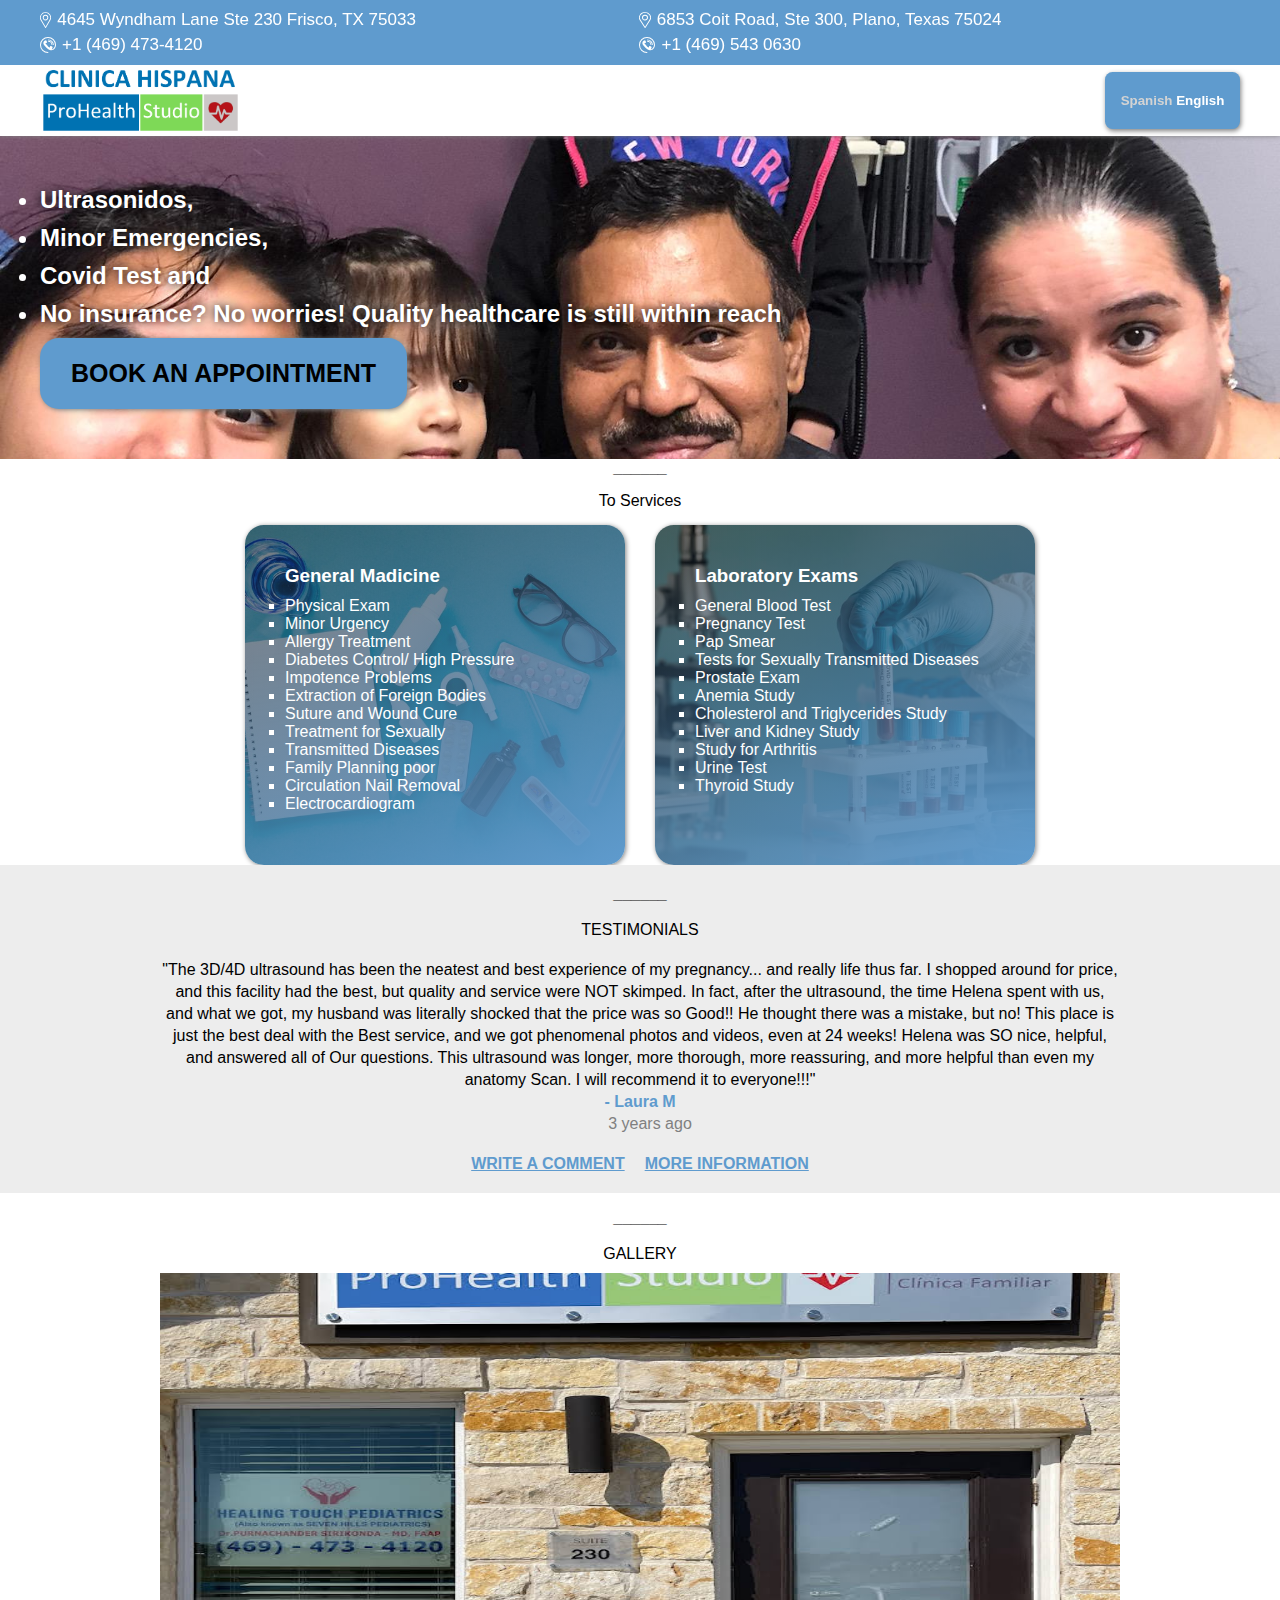
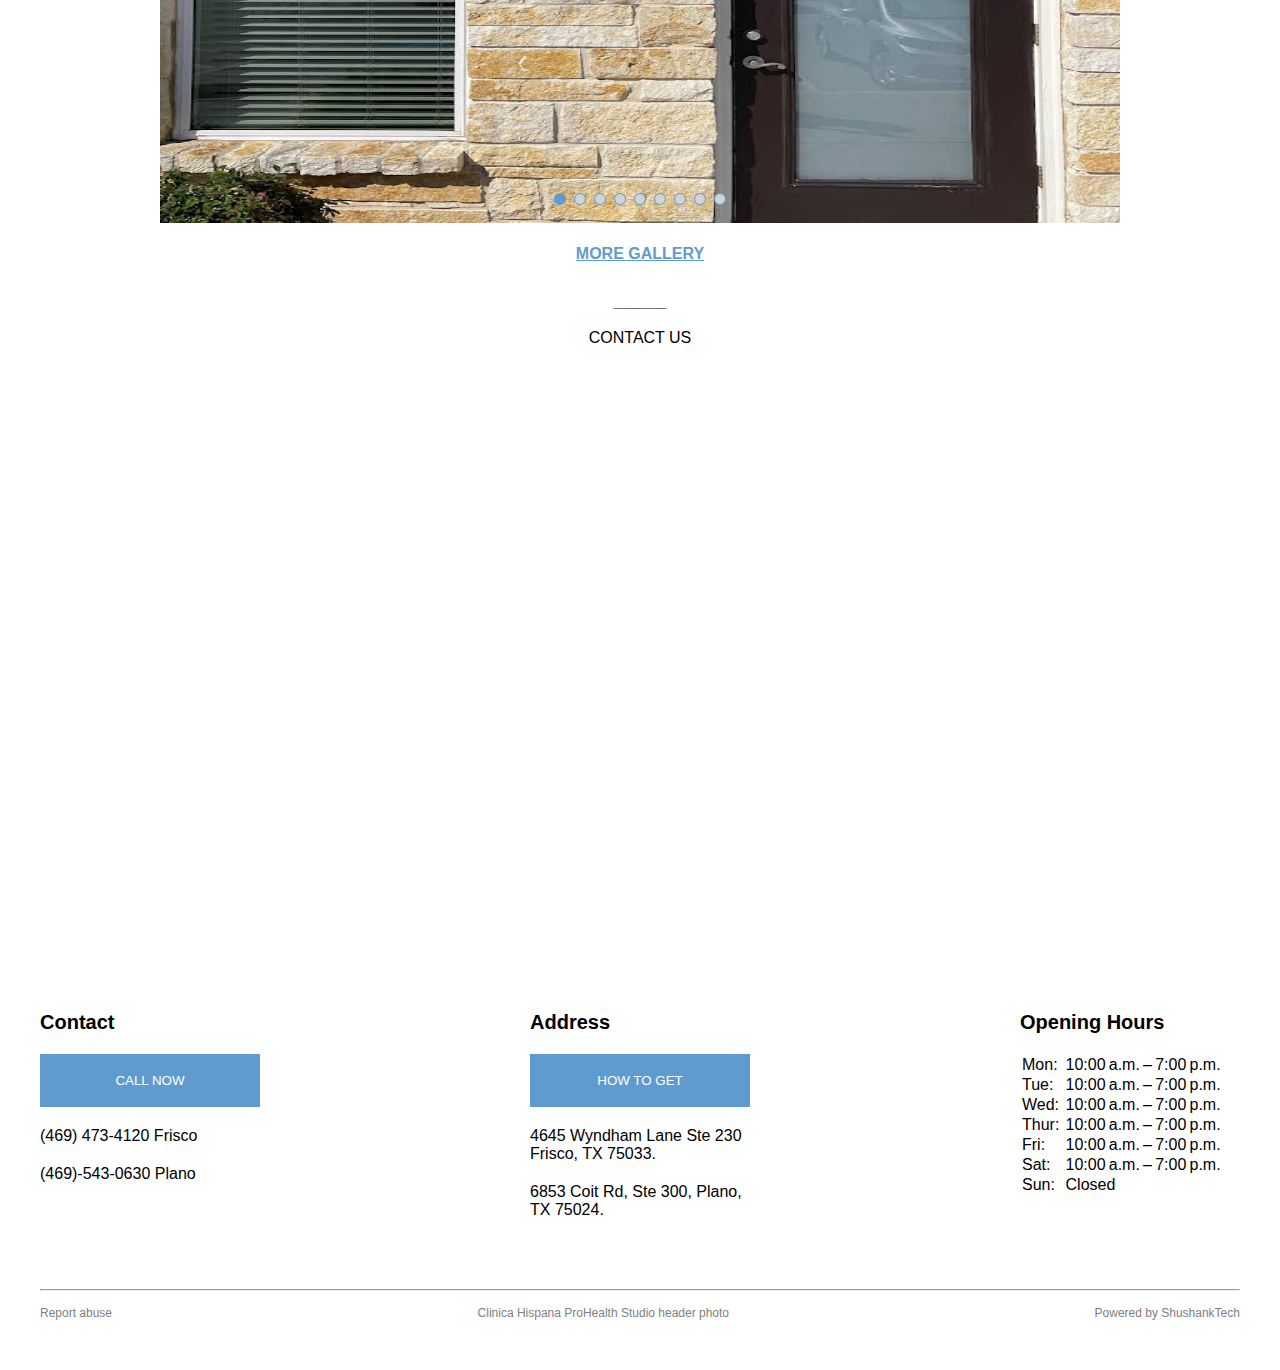
==== commit becf42b6: "new changes are done in index.html file" ====
--- a/index.html
+++ b/index.html
@@ -323,12 +323,13 @@
             <span class="english_language">
                 <li>Covid Test and</li>
             </span>
+
             <span class="spanish_language">
-                <li>No insurance? No worries! Quality healthcare is still within reach</li>
-            </span>
-            <span class="english_language">
                 <li>Sin seguro? No hay problema! La atención sanitaria de calidad todavía está
                     a nuestro alcance</li>
+            </span>
+            <span class="english_language">
+                <li>No insurance? No worries! Quality healthcare is still within reach</li>
             </span>
             <button class="spanish_language" id="open-appointment-spanish">RESERVAR UNA CITA</button>
             <button class="english_language" id="open-appointment-english">BOOK AN APPOINTMENT</button>
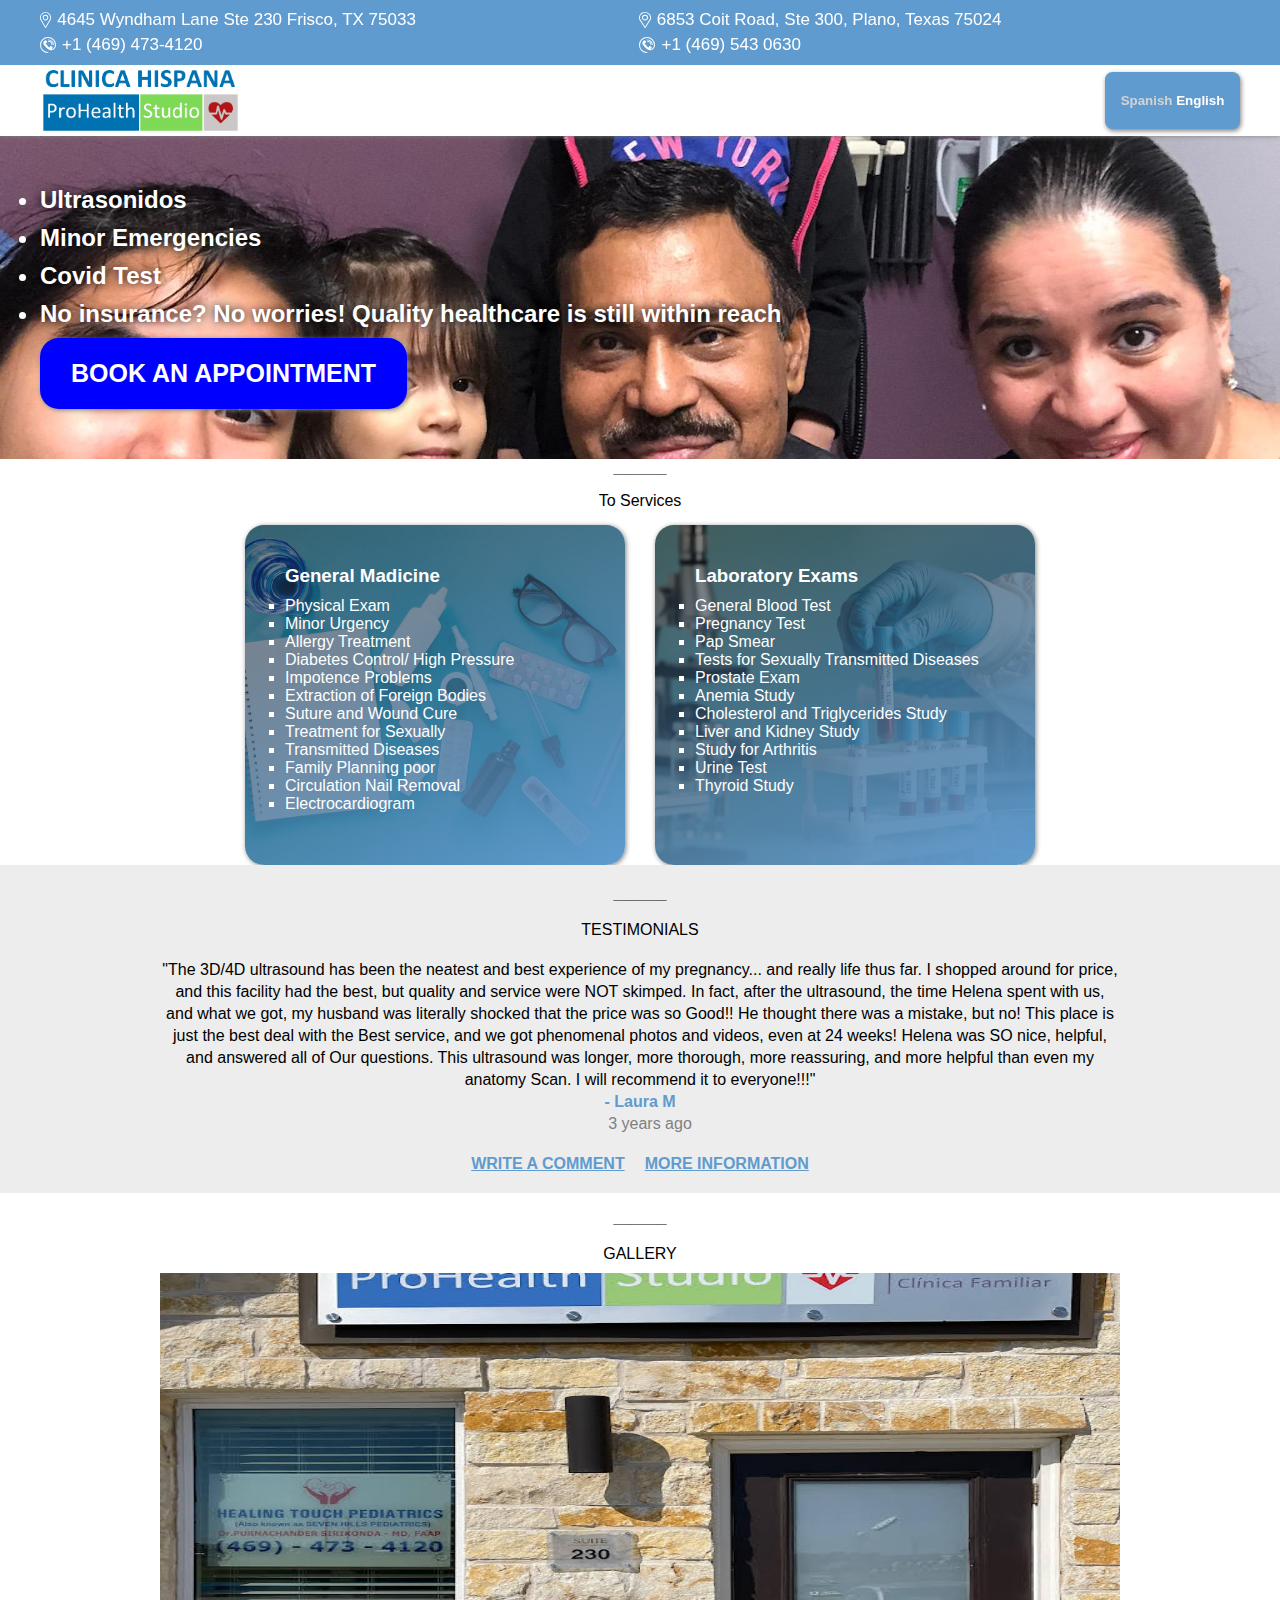
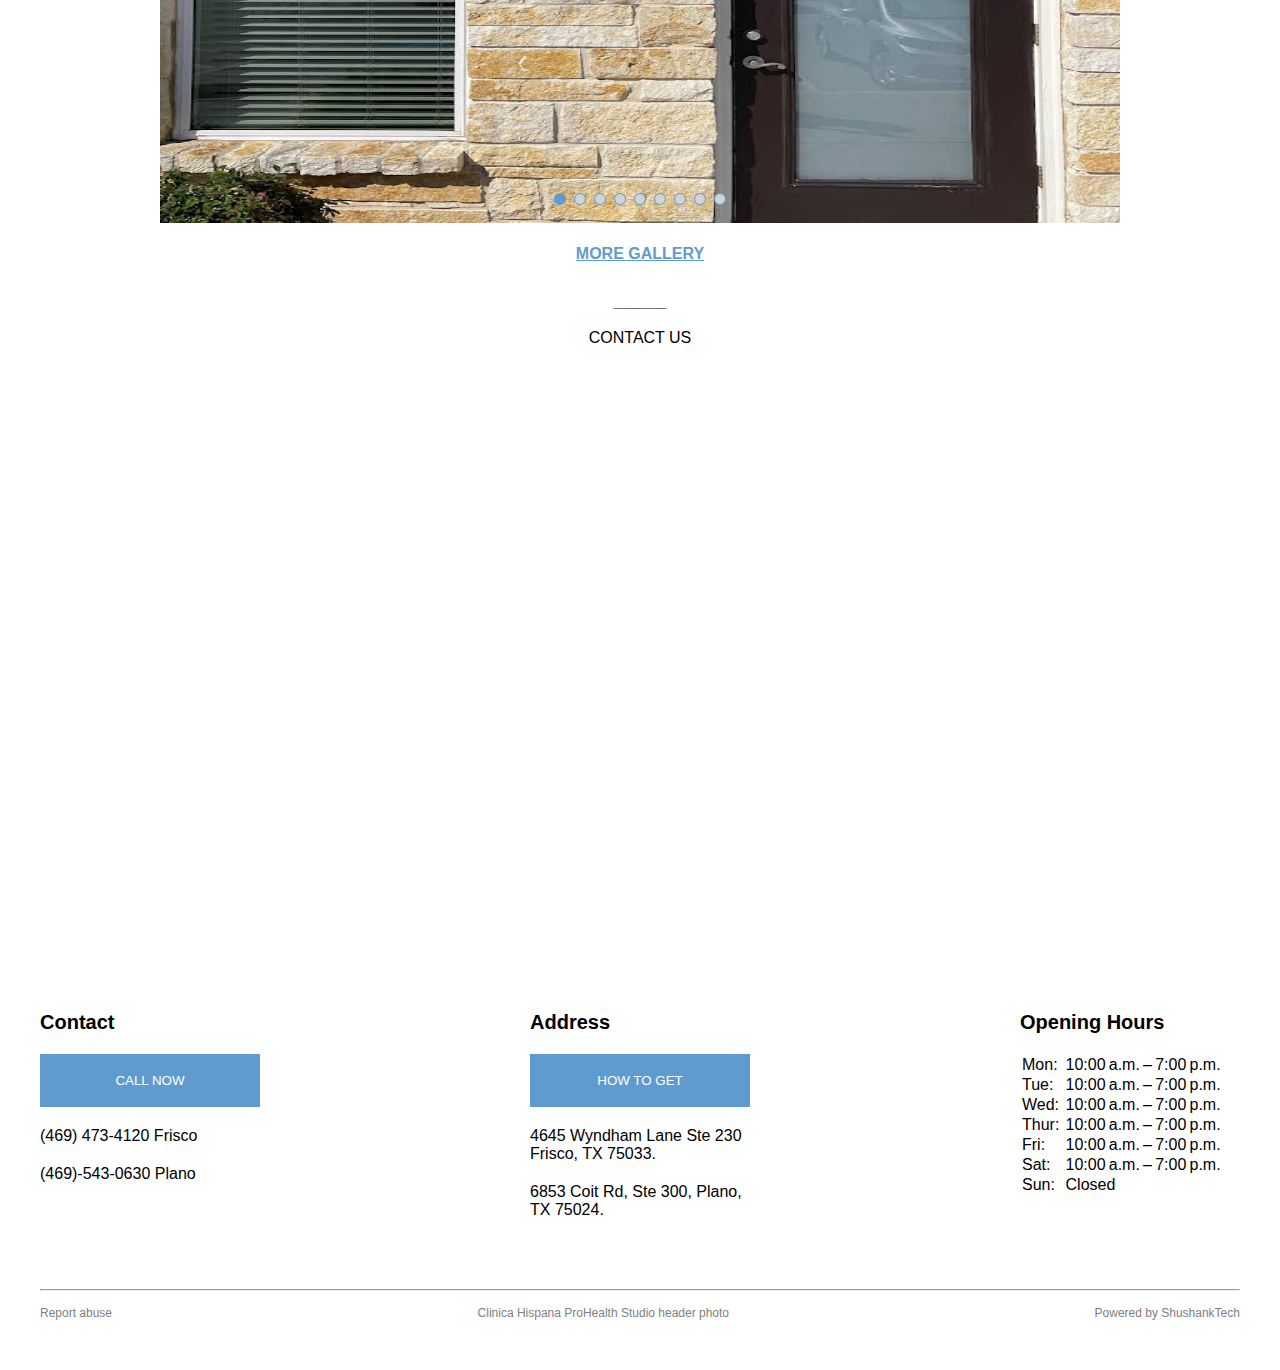
==== commit 8f228844: "commons are removed from box1 and book appoinment button color and form button color changed" ====
--- a/index.html
+++ b/index.html
@@ -306,22 +306,22 @@
     <section class="more_services">
         <div class="more_services_list box">
             <span class="spanish_language">
-                <li>Ultrasounds,</li>
+                <li>Ultrasounds</li>
             </span>
             <span class="english_language">
-                <li>Ultrasonidos,</li>
+                <li>Ultrasonidos</li>
             </span>
             <span class="spanish_language">
-                <li>Urgencias Menores,</li>
+                <li>Urgencias Menores</li>
             </span>
             <span class="english_language">
-                <li>Minor Emergencies,</li>
+                <li>Minor Emergencies</li>
             </span>
             <span class="spanish_language">
-                <li>Examen de Covid and</li>
+                <li>Examen de Covid</li>
             </span>
             <span class="english_language">
-                <li>Covid Test and</li>
+                <li>Covid Test</li>
             </span>
 
             <span class="spanish_language">
--- a/style.css
+++ b/style.css
@@ -328,7 +328,8 @@
 
 .appointment_form input:focus,
 .appointment_form textarea:focus,
-.appointment_form button {
+.appointment_form button:focus,
+.appointment_form select:focus {
     border: 1px solid #5F9BCE;
     outline: none;
 }
@@ -336,9 +337,11 @@
 .appointment_form button {
     padding: 15px;
     border: 1px solid gray;
-    background-color: lightgray;
+    background-color: blue;
     border-radius: 0.25cm;
     cursor: pointer;
+    color: #ffffff;
+    font-weight: bold;
 }
 
 .close-btn_div {
@@ -346,7 +349,8 @@
     align-items: center;
     justify-content: center;
     padding: 4px 13px;
-    background-color: #5F9BCE;
+    background-color: blue;
+    color: #ffffff;
     border-radius: 50%;
     font-size: 35px;
     cursor: pointer;
@@ -386,17 +390,17 @@
 .more_services_list button {
     padding: 20px 30px;
     border: 1px solid transparent;
-    background-color: #5F9BCE;
+    background-color: blue;
     font-size: 25px;
     font-weight: bold;
     border-radius: 0.5cm;
     cursor: pointer;
     box-shadow: 1px 1px 5px 0px gray;
+    color: #ffffff;
 }
 
 .more_services_list button:active {
     background-color: darkorange;
-    color: #ffffff;
 }
 
 
